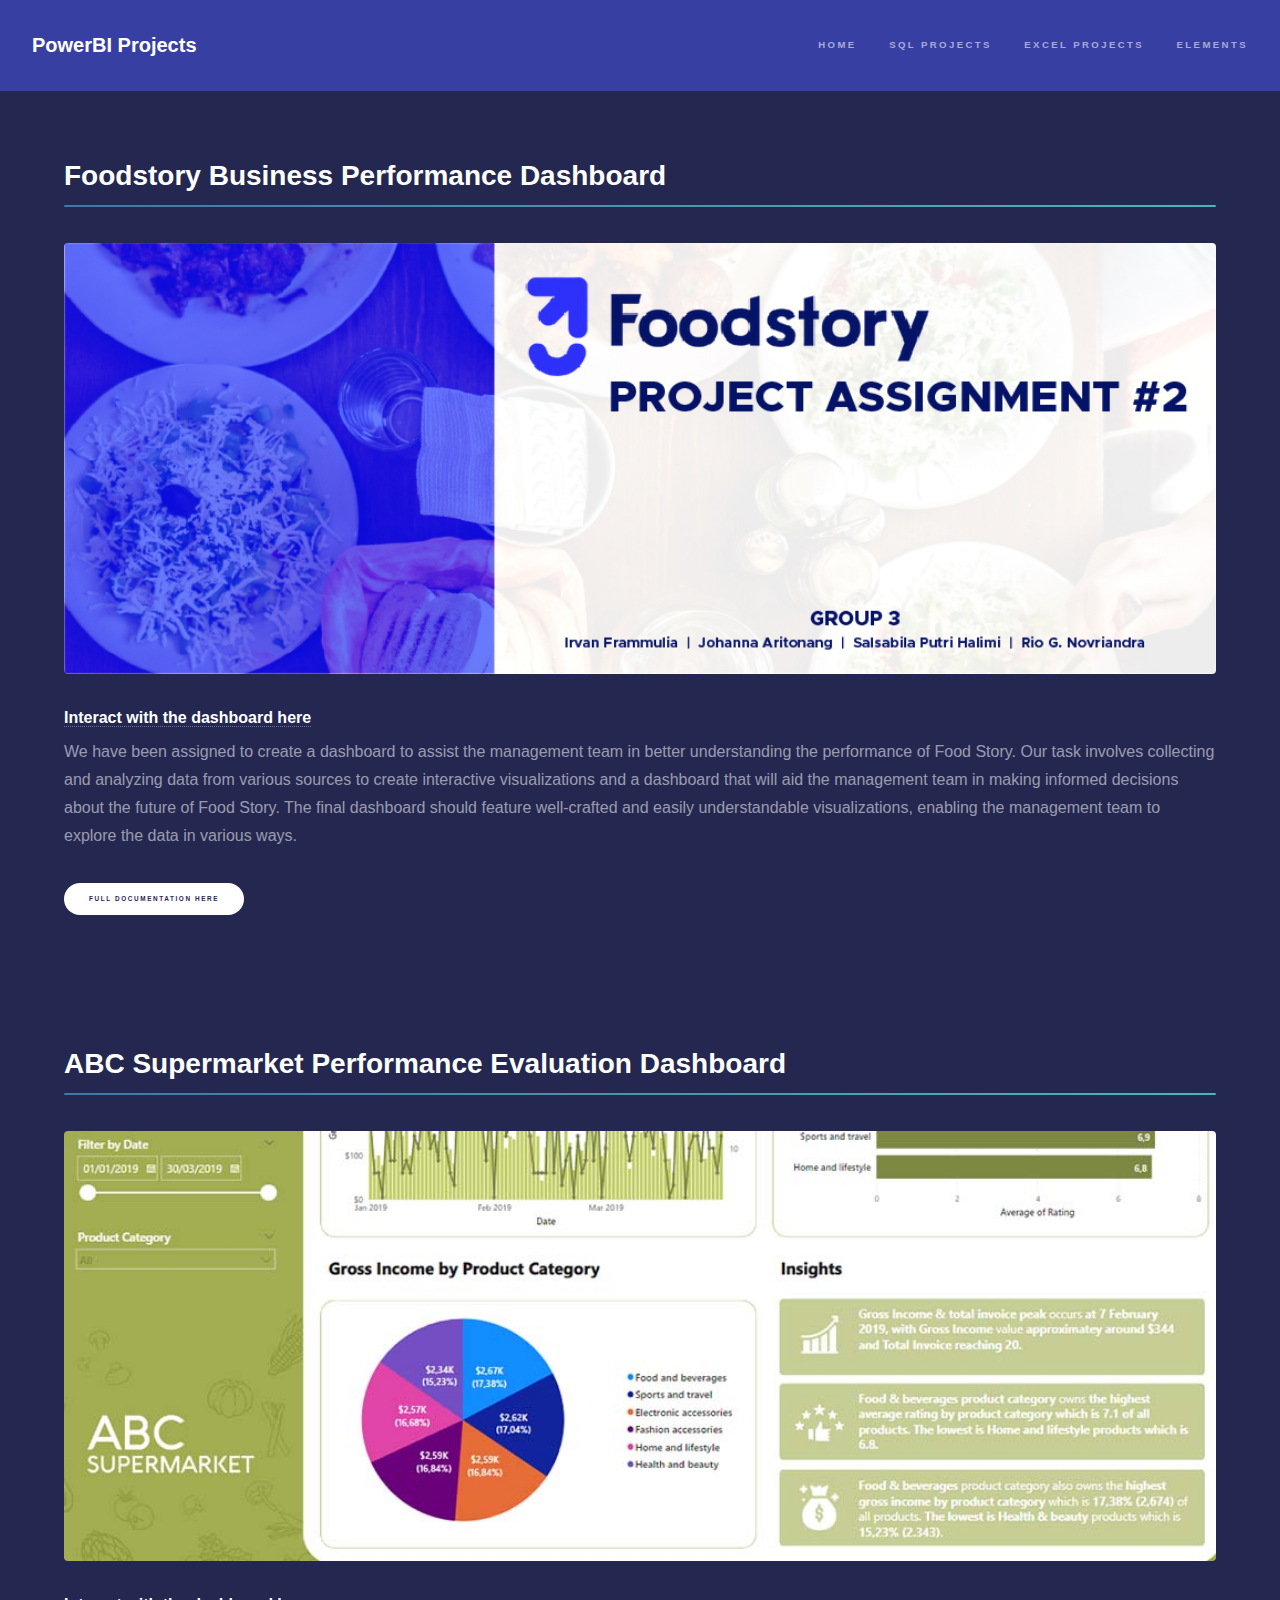
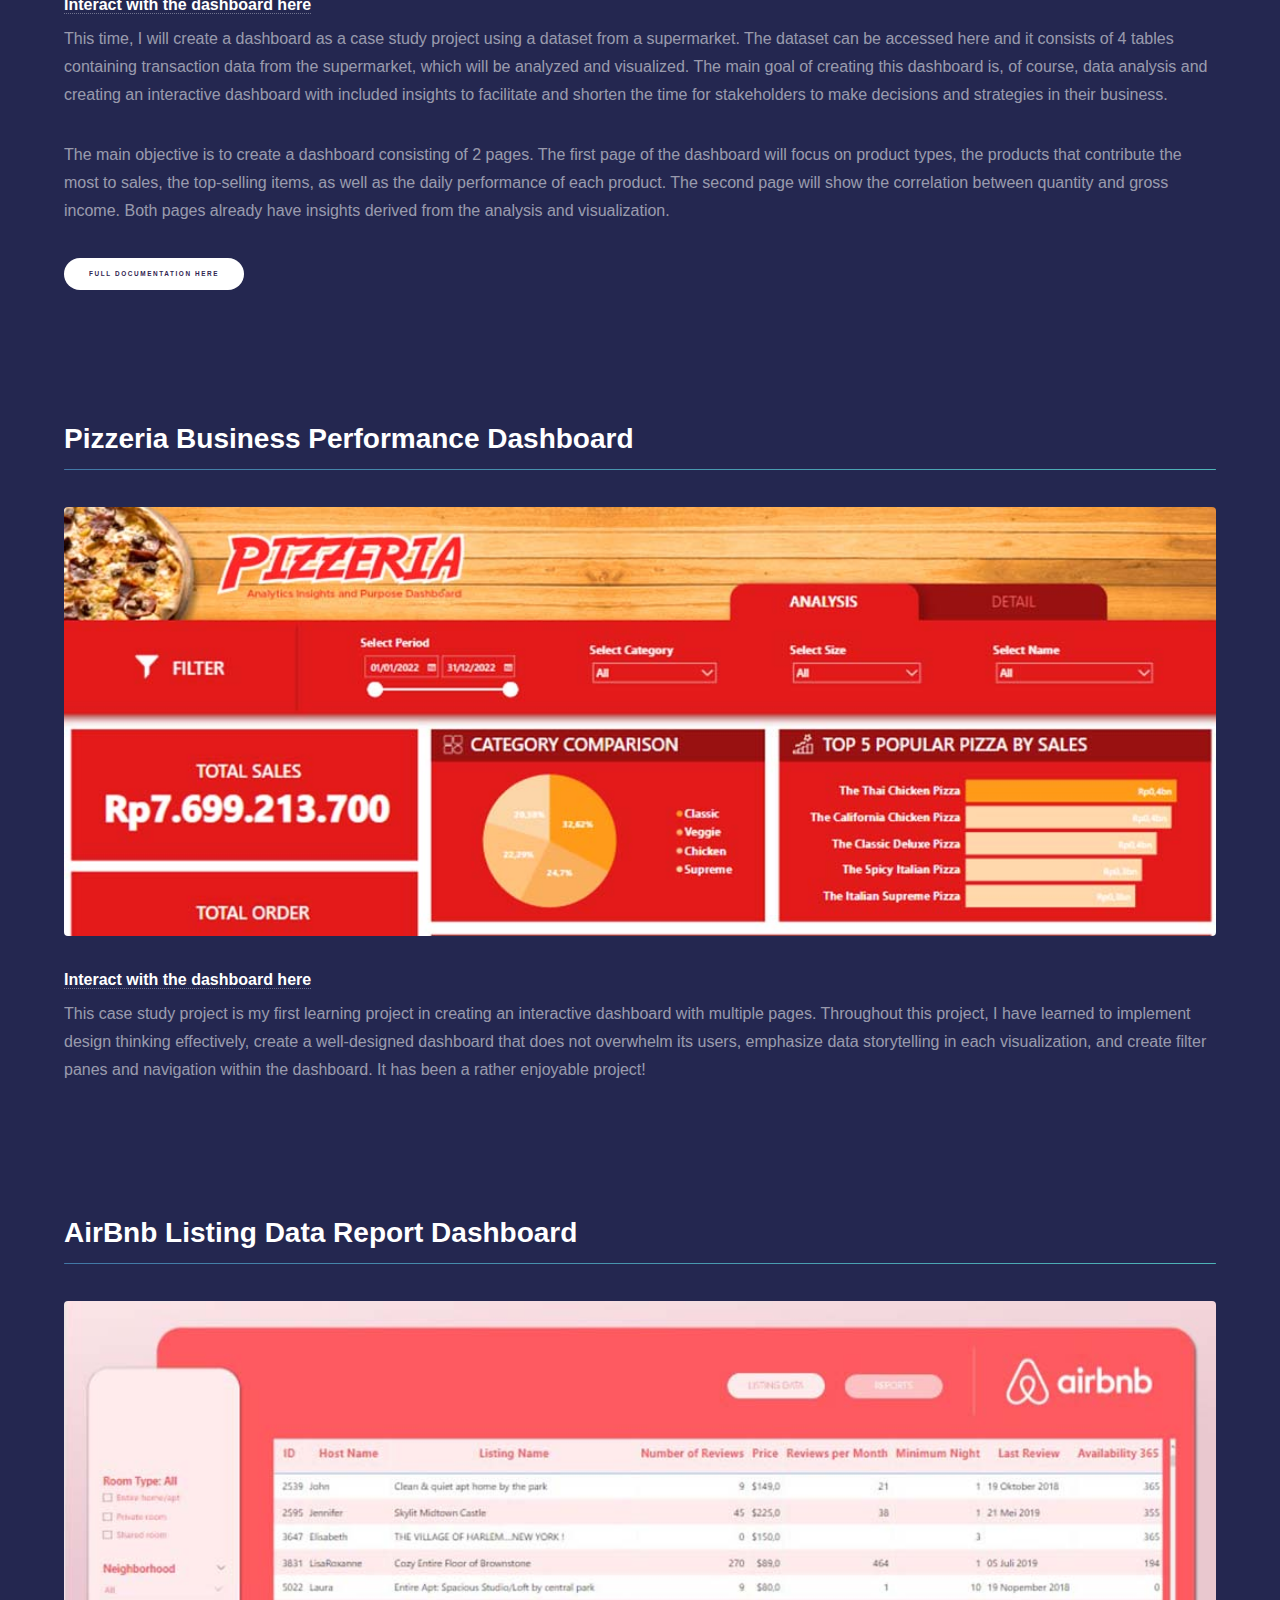
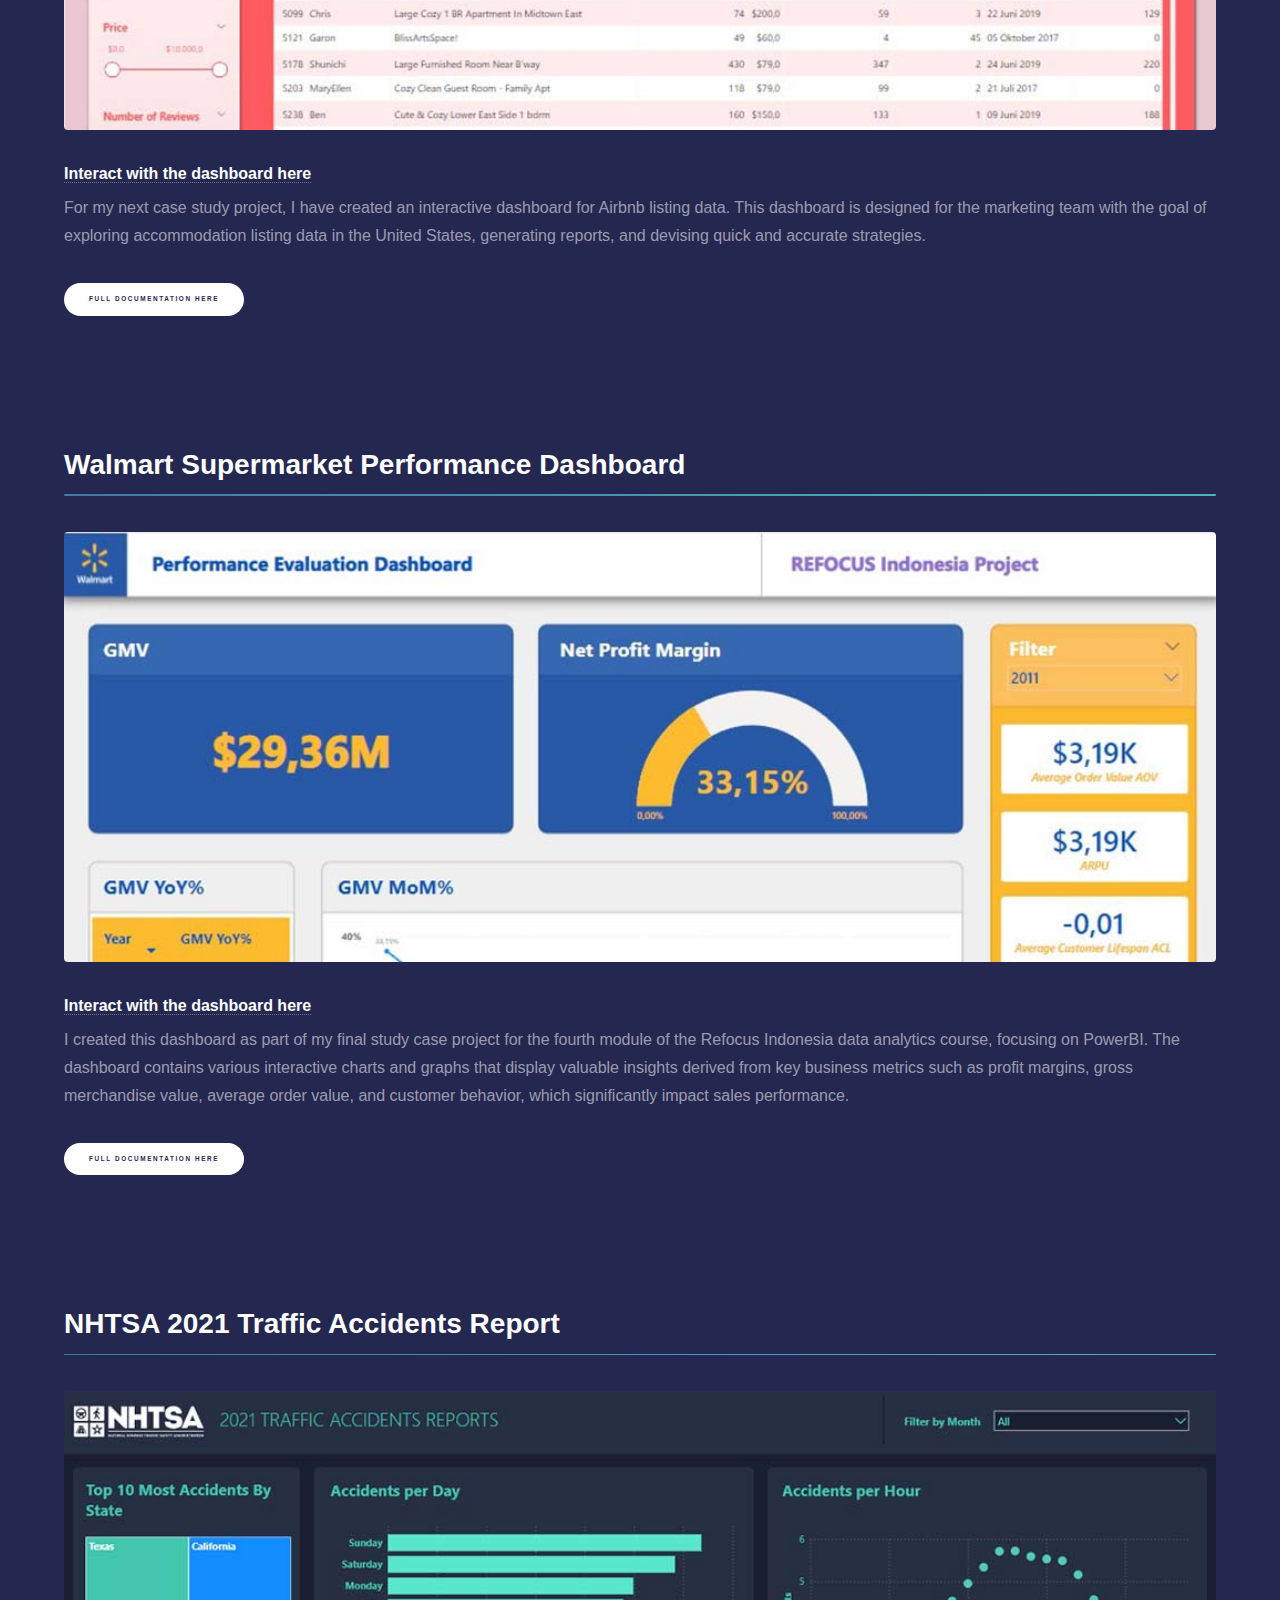
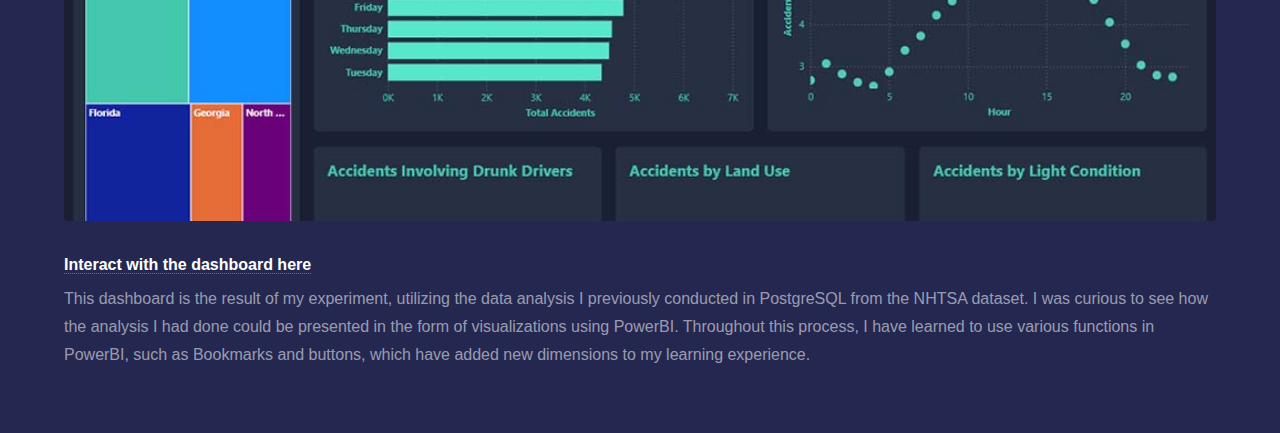
==== Powerbi.html @ 4d1aa891 "Add files via upload" ====
<!DOCTYPE HTML>
<!--
	Hyperspace by HTML5 UP
	html5up.net | @ajlkn
	Free for personal and commercial use under the CCA 3.0 license (html5up.net/license)
-->
<html>
	<head>
		<title>Rio's PowerBI Projects</title>
		<meta charset="utf-8" />
		<meta name="viewport" content="width=device-width, initial-scale=1, user-scalable=no" />
		<link rel="stylesheet" href="assets/css/main.css" />
		<noscript><link rel="stylesheet" href="assets/css/noscript.css" /></noscript>
	</head>
	<body class="is-preload">

		<!-- Header -->
			<header id="header">
				<a href="index.html" class="title">PowerBI Projects</a>
				<nav>
					<ul>
						<li><a href="index.html">HOME</a></li>
						<li><a href="SQL.html">SQL PROJECTS</a></li>
						<li><a href="XG.html">EXCEL PROJECTS</a></li>
						<li><a href="elements.html">Elements</a></li>
					</ul>
				</nav>
			</header>

		<!-- Wrapper -->
			<div id="wrapper">

				<!-- Main -->
					<section id="main" class="wrapper style3-alt">
						<div class="inner">
							<h2 class="major">Foodstory Business Performance Dashboard</h2>
							<span class="image fit"><img src="images/PBI1.jpg" alt="" /></span>
							<h4><a href="https://app.powerbi.com/view?r=eyJrIjoiNGE1N2E4NTEtNTM3OC00YmQ1LTkyYmItYzIyZThiNDExYzQ3IiwidCI6ImRmODY3OWNkLWE4MGUtNDVkOC05OWFjLWM4M2VkN2ZmOTVhMCJ9">Interact with the dashboard here</a></h4>
							<p>We have been assigned to create a dashboard to assist the management team in better understanding the performance of Food Story. Our task involves collecting and analyzing data from various sources to create interactive visualizations and a dashboard that will aid the management team in making informed decisions about the future of Food Story. The final dashboard should feature well-crafted and easily understandable visualizations, enabling the management team to explore the data in various ways.</p>
							<div class="col-6 col-12-medium">
									<ul class="actions small">
										<li><a href="https://medium.com/@riogeorge.n/foodstory-business-performance-dashboard-aaaa21063aa5" class="button primary small">Full Documentation Here</a></li>
									</ul>
							</div>
						</div>
						
						<div class="inner">
							<h2 class="major">ABC Supermarket Performance Evaluation Dashboard</h2>
							<span class="image fit"><img src="images/PBI2.jpg" alt="" /></span>
							<h4><a href="https://app.powerbi.com/view?r=eyJrIjoiZjllMjU2NGUtZDk0ZS00Njg0LTllZjMtNWQ4OTc3ZjU2MDc5IiwidCI6ImRmODY3OWNkLWE4MGUtNDVkOC05OWFjLWM4M2VkN2ZmOTVhMCJ9">Interact with the dashboard here</a></h4>
							<p>This time, I will create a dashboard as a case study project using a dataset from a supermarket. The dataset can be accessed here and it consists of 4 tables containing transaction data from the supermarket, which will be analyzed and visualized. The main goal of creating this dashboard is, of course, data analysis and creating an interactive dashboard with included insights to facilitate and shorten the time for stakeholders to make decisions and strategies in their business.</p>
							<p>The main objective is to create a dashboard consisting of 2 pages. The first page of the dashboard will focus on product types, the products that contribute the most to sales, the top-selling items, as well as the daily performance of each product. The second page will show the correlation between quantity and gross income. Both pages already have insights derived from the analysis and visualization.</p>
							<div class="col-6 col-12-medium">
								<ul class="actions small">
									<li><a href="https://medium.com/@riogeorge.n/supermarket-transaction-analytics-dashboard-7a23709736d8" class="button primary small">Full Documentation Here</a></li>
								</ul>
							</div>
						</div>
						
						<div class="inner">
							<h2 class="major">Pizzeria Business Performance Dashboard</h2>
							<span class="image fit"><img src="images/PBI3.jpg" alt="" /></span>
							<h4><a href="https://app.powerbi.com/view?r=eyJrIjoiYTVmMWZiYWMtOWYyNy00ZTQ1LTk2ZjctMGRiZmE4YjUyNTM0IiwidCI6ImRmODY3OWNkLWE4MGUtNDVkOC05OWFjLWM4M2VkN2ZmOTVhMCJ9">Interact with the dashboard here</a></h4>
							<p>This case study project is my first learning project in creating an interactive dashboard with multiple pages. Throughout this project, I have learned to implement design thinking effectively, create a well-designed dashboard that does not overwhelm its users, emphasize data storytelling in each visualization, and create filter panes and navigation within the dashboard. It has been a rather enjoyable project!</p>
						</div>
						
						<div class="inner">
							<h2 class="major">AirBnb Listing Data Report Dashboard</h2>
							<span class="image fit"><img src="images/PBI4.jpg" alt="" /></span>
							<h4><a href="https://app.powerbi.com/view?r=eyJrIjoiOGE5NDc5ZDEtYzgwYy00OTY3LWIwODMtYzRiNDA1NTJmMmEwIiwidCI6ImRmODY3OWNkLWE4MGUtNDVkOC05OWFjLWM4M2VkN2ZmOTVhMCJ9&embedImagePlaceholder=true">Interact with the dashboard here</a></h4>
							<p>For my next case study project, I have created an interactive dashboard for Airbnb listing data. This dashboard is designed for the marketing team with the goal of exploring accommodation listing data in the United States, generating reports, and devising quick and accurate strategies.</p>
							<div class="col-6 col-12-medium">
								<ul class="actions small">
									<li><a href="https://medium.com/@riogeorge.n/airbnb-listing-data-reports-dashboard-989ce46c686a" class="button primary small">Full Documentation Here</a></li>
								</ul>
							</div>
						</div>
							
						<div class="inner">
							<h2 class="major">Walmart Supermarket Performance Dashboard</h2>
							<span class="image fit"><img src="images/PBI5.jpg" alt="" /></span>
							<h4><a href="https://app.powerbi.com/view?r=eyJrIjoiZGZjNjQ5ODgtN2ZhMy00Zjc1LTk2MzYtYTA4MzUyZDBmYTlhIiwidCI6ImRmODY3OWNkLWE4MGUtNDVkOC05OWFjLWM4M2VkN2ZmOTVhMCJ9&embedImagePlaceholder=true">Interact with the dashboard here</a></h4>
							<p>I created this dashboard as part of my final study case project for the fourth module of the Refocus Indonesia data analytics course, focusing on PowerBI. The dashboard contains various interactive charts and graphs that display valuable insights derived from key business metrics such as profit margins, gross merchandise value, average order value, and customer behavior, which significantly impact sales performance.</p>
							<div class="col-6 col-12-medium">
								<ul class="actions small">
									<li><a href="https://medium.com/@riogeorge.n/walmart-sales-performance-evaluation-dashboard-faf0b3a6818" class="button primary small">Full Documentation Here</a></li>
								</ul>
							</div>
						</div>

						<div class="inner">
							<h2 class="major">NHTSA 2021 Traffic Accidents Report</h2>
							<span class="image fit"><img src="images/PBI6.jpg" alt="" /></span>
							<h4><a href="https://app.powerbi.com/view?r=eyJrIjoiZWRjMTY2MWEtZDc1Ny00Y2NkLTliMzYtMzMwNzZiMWE2NDJkIiwidCI6ImRmODY3OWNkLWE4MGUtNDVkOC05OWFjLWM4M2VkN2ZmOTVhMCJ9&embedImagePlaceholder=true">Interact with the dashboard here</a></h4>
							<p>This dashboard is the result of my experiment, utilizing the data analysis I previously conducted in PostgreSQL from the NHTSA dataset. I was curious to see how the analysis I had done could be presented in the form of visualizations using PowerBI. Throughout this process, I have learned to use various functions in PowerBI, such as Bookmarks and buttons, which have added new dimensions to my learning experience.</p>
						</div>
					</section>

			</div>


		<!-- Scripts -->
			<script src="assets/js/jquery.min.js"></script>
			<script src="assets/js/jquery.scrollex.min.js"></script>
			<script src="assets/js/jquery.scrolly.min.js"></script>
			<script src="assets/js/browser.min.js"></script>
			<script src="assets/js/breakpoints.min.js"></script>
			<script src="assets/js/util.js"></script>
			<script src="assets/js/main.js"></script>

	</body>
</html>
---- assets/css/main.css ----
@import url(fontawesome-all.min.css);

/*
	Hyperspace by HTML5 UP
	html5up.net | @ajlkn
	Free for personal and commercial use under the CCA 3.0 license (html5up.net/license)
*/

html, body, div, span, applet, object,
iframe, h1, h2, h3, h4, h5, h6, p, blockquote,
pre, a, abbr, acronym, address, big, cite,
code, del, dfn, em, img, ins, kbd, q, s, samp,
small, strike, strong, sub, sup, tt, var, b,
u, i, center, dl, dt, dd, ol, ul, li, fieldset,
form, label, legend, table, caption, tbody,
tfoot, thead, tr, th, td, article, aside,
canvas, details, embed, figure, figcaption,
footer, header, hgroup, menu, nav, output, ruby,
section, summary, time, mark, audio, video {
	margin: 0;
	padding: 0;
	border: 0;
	font-size: 100%;
	font: inherit;
	vertical-align: baseline;}

article, aside, details, figcaption, figure,
footer, header, hgroup, menu, nav, section {
	display: block;}

body {
	line-height: 1;
}

ol, ul {
	list-style: none;
}

blockquote, q {
	quotes: none;
}

	blockquote:before, blockquote:after, q:before, q:after {
		content: '';
		content: none;
	}

table {
	border-collapse: collapse;
	border-spacing: 0;
}

body {
	-webkit-text-size-adjust: none;
}

mark {
	background-color: transparent;
	color: inherit;
}

input::-moz-focus-inner {
	border: 0;
	padding: 0;
}

input, select, textarea {
	-moz-appearance: none;
	-webkit-appearance: none;
	-ms-appearance: none;
	appearance: none;
}

/* Basic */

	@-ms-viewport {
		width: device-width;
	}

	body {
		-ms-overflow-style: scrollbar;
	}

	@media screen and (max-width: 480px) {

		html, body {
			min-width: 320px;
		}

	}

	html {
		box-sizing: border-box;
	}

	*, *:before, *:after {
		box-sizing: inherit;
	}

	body {
		background: #312450;
	}

		body.is-preload *, body.is-preload *:before, body.is-preload *:after {
			-moz-animation: none !important;
			-webkit-animation: none !important;
			-ms-animation: none !important;
			animation: none !important;
			-moz-transition: none !important;
			-webkit-transition: none !important;
			-ms-transition: none !important;
			transition: none !important;
		}

/* Type */

	body, input, select, textarea {
		color: rgba(255, 255, 255, 0.55);
		font-family: Arial, Helvetica, sans-serif;
		font-size: 16.5pt;
		font-weight: normal;
		line-height: 1.75;
	}

		@media screen and (max-width: 1680px) {

			body, input, select, textarea {
				font-size: 13pt;
			}

		}

		@media screen and (max-width: 1280px) {

			body, input, select, textarea {
				font-size: 12pt;
			}

		}

		@media screen and (max-width: 360px) {

			body, input, select, textarea {
				font-size: 11pt;
			}

		}

	a {
		-moz-transition: color 0.2s ease, border-bottom-color 0.2s ease;
		-webkit-transition: color 0.2s ease, border-bottom-color 0.2s ease;
		-ms-transition: color 0.2s ease, border-bottom-color 0.2s ease;
		transition: color 0.2s ease, border-bottom-color 0.2s ease;
		border-bottom: dotted 1px rgba(255, 255, 255, 0.35);
		color: inherit;
		text-decoration: none;
	}

		a:hover {
			border-bottom-color: transparent;
			color: #ffffff;
		}

	strong, b {
		color: #ffffff;
		font-weight: bold;
	}

	em, i {
		font-style: italic;
	}

	p {
		margin: 0 0 2em 0;
	}

	h1, h2, h3, h4, h5, h6 {
		color: #ffffff;
		font-weight: bold;
		line-height: 1.5;
		margin: 0 0 0.5em 0;
	}

		h1 a, h2 a, h3 a, h4 a, h5 a, h6 a {
			color: inherit;
			text-decoration: none;
		}

	h1 {
		font-size: 2.75em;
	}

		h1.major {
			margin: 0 0 1.3em 0;
			position: relative;
			padding-bottom: 0.10em;
		}

			h1.major:after {
				background-image: -moz-linear-gradient(to right, #4277a6, #4eb4b7);
				background-image: -webkit-linear-gradient(to right, #4277a6, #4eb4b7);
				background-image: -ms-linear-gradient(to right, #4277a6, #4eb4b7);
				background-image: linear-gradient(to right, #4277a6, #4eb4b7);
				-moz-transition: max-width 0.2s ease;
				-webkit-transition: max-width 0.2s ease;
				-ms-transition: max-width 0.2s ease;
				transition: max-width 0.2s ease;
				border-radius: 0.2em;
				bottom: 0;
				content: '';
				height: 0.03em;
				position: absolute;
				right: 0;
				width: 100%;
			}

	h2 {
		font-size: 1.75em;
	}

	h2.major {
		margin: 0 0 1.3em 0;
		position: relative;
		padding-bottom: 0.35em;
	}

		h2.major:after {
			background-image: -moz-linear-gradient(to right, #4277a6, #4eb4b7);
			background-image: -webkit-linear-gradient(to right, #4277a6, #4eb4b7);
			background-image: -ms-linear-gradient(to right, #4277a6, #4eb4b7);
			background-image: linear-gradient(to right, #4277a6, #4eb4b7);
			-moz-transition: max-width 0.2s ease;
			-webkit-transition: max-width 0.2s ease;
			-ms-transition: max-width 0.2s ease;
			transition: max-width 0.2s ease;
			border-radius: 0.2em;
			bottom: 0;
			content: '';
			height: 0.05em;
			position: absolute;
			right: 0;
			width: 100%;
		}

	h3 {
		font-size: 1.1em;
	}

	h4 {
		font-size: 1em;
	}

	h5 {
		font-size: 0.8em;
	}

	h6 {
		font-size: 0.6em;
	}

	@media screen and (max-width: 736px) {

		h1 {
			font-size: 2em;
		}

		h2 {
			font-size: 1.25em;
		}

		h3 {
			font-size: 1em;
		}

		h4 {
			font-size: 0.8em;
		}

		h5 {
			font-size: 0.6em;
		}

		h6 {
			font-size: 0.6em;
		}

	}

	sub {
		font-size: 0.8em;
		position: relative;
		top: 0.5em;
	}

	sup {
		font-size: 0.8em;
		position: relative;
		top: -0.5em;
	}

	blockquote {
		border-left: solid 4px rgba(255, 255, 255, 0.15);
		font-style: italic;
		margin: 0 0 2em 0;
		padding: 0.5em 0 0.5em 2em;
	}

	code {
		background: rgba(255, 255, 255, 0.05);
		border-radius: 0.25em;
		border: solid 1px rgba(255, 255, 255, 0.15);
		font-family: "Courier New", monospace;
		font-size: 0.9em;
		margin: 0 0.25em;
		padding: 0.25em 0.65em;
	}

	pre {
		-webkit-overflow-scrolling: touch;
		font-family: "Courier New", monospace;
		font-size: 0.9em;
		margin: 0 0 2em 0;
	}

		pre code {
			display: block;
			line-height: 1.75em;
			padding: 1em 1.5em;
			overflow-x: auto;
		}

	hr {
		border: 0;
		border-bottom: solid 1px rgba(255, 255, 255, 0.15);
		margin: 2em 0;
	}

		hr.major {
			margin: 3em 0;
		}

	.align-left {
		text-align: left;
	}

	.align-center {
		text-align: center;
	}

	.align-right {
		text-align: right;
	}

/* Row */

	.row {
		display: flex;
		flex-wrap: wrap;
		box-sizing: border-box;
		align-items: stretch;
	}

		.row > * {
			box-sizing: border-box;
		}

		.row.gtr-uniform > * > :last-child {
			margin-bottom: 0;
		}

		.row.aln-left {
			justify-content: flex-start;
		}

		.row.aln-center {
			justify-content: center;
		}

		.row.aln-right {
			justify-content: flex-end;
		}

		.row.aln-top {
			align-items: flex-start;
		}

		.row.aln-middle {
			align-items: center;
		}

		.row.aln-bottom {
			align-items: flex-end;
		}

		.row > .imp {
			order: -1;
		}

		.row > .col-1 {
			width: 8.33333%;
		}

		.row > .off-1 {
			margin-left: 8.33333%;
		}

		.row > .col-2 {
			width: 16.66667%;
		}

		.row > .off-2 {
			margin-left: 16.66667%;
		}

		.row > .col-3 {
			width: 25%;
		}

		.row > .off-3 {
			margin-left: 25%;
		}

		.row > .col-4 {
			width: 33.33333%;
		}

		.row > .off-4 {
			margin-left: 33.33333%;
		}

		.row > .col-5 {
			width: 41.66667%;
		}

		.row > .off-5 {
			margin-left: 41.66667%;
		}

		.row > .col-6 {
			width: 50%;
		}

		.row > .off-6 {
			margin-left: 50%;
		}

		.row > .col-7 {
			width: 58.33333%;
		}

		.row > .off-7 {
			margin-left: 58.33333%;
		}

		.row > .col-8 {
			width: 66.66667%;
		}

		.row > .off-8 {
			margin-left: 66.66667%;
		}

		.row > .col-9 {
			width: 75%;
		}

		.row > .off-9 {
			margin-left: 75%;
		}

		.row > .col-10 {
			width: 83.33333%;
		}

		.row > .off-10 {
			margin-left: 83.33333%;
		}

		.row > .col-11 {
			width: 91.66667%;
		}

		.row > .off-11 {
			margin-left: 91.66667%;
		}

		.row > .col-12 {
			width: 100%;
		}

		.row > .off-12 {
			margin-left: 100%;
		}

		.row.gtr-0 {
			margin-top: 0;
			margin-left: 0em;
		}

			.row.gtr-0 > * {
				padding: 0 0 0 0em;
			}

			.row.gtr-0.gtr-uniform {
				margin-top: 0em;
			}

				.row.gtr-0.gtr-uniform > * {
					padding-top: 0em;
				}

		.row.gtr-25 {
			margin-top: 0;
			margin-left: -0.375em;
		}

			.row.gtr-25 > * {
				padding: 0 0 0 0.375em;
			}

			.row.gtr-25.gtr-uniform {
				margin-top: -0.375em;
			}

				.row.gtr-25.gtr-uniform > * {
					padding-top: 0.375em;
				}

		.row.gtr-50 {
			margin-top: 0;
			margin-left: -0.75em;
		}

			.row.gtr-50 > * {
				padding: 0 0 0 0.75em;
			}

			.row.gtr-50.gtr-uniform {
				margin-top: -0.75em;
			}

				.row.gtr-50.gtr-uniform > * {
					padding-top: 0.75em;
				}

		.row {
			margin-top: 0;
			margin-left: -1.5em;
		}

			.row > * {
				padding: 0 0 0 1.5em;
			}

			.row.gtr-uniform {
				margin-top: -1.5em;
			}

				.row.gtr-uniform > * {
					padding-top: 1.5em;
				}

		.row.gtr-150 {
			margin-top: 0;
			margin-left: -2.25em;
		}

			.row.gtr-150 > * {
				padding: 0 0 0 2.25em;
			}

			.row.gtr-150.gtr-uniform {
				margin-top: -2.25em;
			}

				.row.gtr-150.gtr-uniform > * {
					padding-top: 2.25em;
				}

		.row.gtr-200 {
			margin-top: 0;
			margin-left: -3em;
		}

			.row.gtr-200 > * {
				padding: 0 0 0 3em;
			}

			.row.gtr-200.gtr-uniform {
				margin-top: -3em;
			}

				.row.gtr-200.gtr-uniform > * {
					padding-top: 3em;
				}

		@media screen and (max-width: 1680px) {

			.row {
				display: flex;
				flex-wrap: wrap;
				box-sizing: border-box;
				align-items: stretch;
			}

				.row > * {
					box-sizing: border-box;
				}

				.row.gtr-uniform > * > :last-child {
					margin-bottom: 0;
				}

				.row.aln-left {
					justify-content: flex-start;
				}

				.row.aln-center {
					justify-content: center;
				}

				.row.aln-right {
					justify-content: flex-end;
				}

				.row.aln-top {
					align-items: flex-start;
				}

				.row.aln-middle {
					align-items: center;
				}

				.row.aln-bottom {
					align-items: flex-end;
				}

				.row > .imp-xlarge {
					order: -1;
				}

				.row > .col-1-xlarge {
					width: 8.33333%;
				}

				.row > .off-1-xlarge {
					margin-left: 8.33333%;
				}

				.row > .col-2-xlarge {
					width: 16.66667%;
				}

				.row > .off-2-xlarge {
					margin-left: 16.66667%;
				}

				.row > .col-3-xlarge {
					width: 25%;
				}

				.row > .off-3-xlarge {
					margin-left: 25%;
				}

				.row > .col-4-xlarge {
					width: 33.33333%;
				}

				.row > .off-4-xlarge {
					margin-left: 33.33333%;
				}

				.row > .col-5-xlarge {
					width: 41.66667%;
				}

				.row > .off-5-xlarge {
					margin-left: 41.66667%;
				}

				.row > .col-6-xlarge {
					width: 50%;
				}

				.row > .off-6-xlarge {
					margin-left: 50%;
				}

				.row > .col-7-xlarge {
					width: 58.33333%;
				}

				.row > .off-7-xlarge {
					margin-left: 58.33333%;
				}

				.row > .col-8-xlarge {
					width: 66.66667%;
				}

				.row > .off-8-xlarge {
					margin-left: 66.66667%;
				}

				.row > .col-9-xlarge {
					width: 75%;
				}

				.row > .off-9-xlarge {
					margin-left: 75%;
				}

				.row > .col-10-xlarge {
					width: 83.33333%;
				}

				.row > .off-10-xlarge {
					margin-left: 83.33333%;
				}

				.row > .col-11-xlarge {
					width: 91.66667%;
				}

				.row > .off-11-xlarge {
					margin-left: 91.66667%;
				}

				.row > .col-12-xlarge {
					width: 100%;
				}

				.row > .off-12-xlarge {
					margin-left: 100%;
				}

				.row.gtr-0 {
					margin-top: 0;
					margin-left: 0em;
				}

					.row.gtr-0 > * {
						padding: 0 0 0 0em;
					}

					.row.gtr-0.gtr-uniform {
						margin-top: 0em;
					}

						.row.gtr-0.gtr-uniform > * {
							padding-top: 0em;
						}

				.row.gtr-25 {
					margin-top: 0;
					margin-left: -0.375em;
				}

					.row.gtr-25 > * {
						padding: 0 0 0 0.375em;
					}

					.row.gtr-25.gtr-uniform {
						margin-top: -0.375em;
					}

						.row.gtr-25.gtr-uniform > * {
							padding-top: 0.375em;
						}

				.row.gtr-50 {
					margin-top: 0;
					margin-left: -0.75em;
				}

					.row.gtr-50 > * {
						padding: 0 0 0 0.75em;
					}

					.row.gtr-50.gtr-uniform {
						margin-top: -0.75em;
					}

						.row.gtr-50.gtr-uniform > * {
							padding-top: 0.75em;
						}

				.row {
					margin-top: 0;
					margin-left: -1.5em;
				}

					.row > * {
						padding: 0 0 0 1.5em;
					}

					.row.gtr-uniform {
						margin-top: -1.5em;
					}

						.row.gtr-uniform > * {
							padding-top: 1.5em;
						}

				.row.gtr-150 {
					margin-top: 0;
					margin-left: -2.25em;
				}

					.row.gtr-150 > * {
						padding: 0 0 0 2.25em;
					}

					.row.gtr-150.gtr-uniform {
						margin-top: -2.25em;
					}

						.row.gtr-150.gtr-uniform > * {
							padding-top: 2.25em;
						}

				.row.gtr-200 {
					margin-top: 0;
					margin-left: -3em;
				}

					.row.gtr-200 > * {
						padding: 0 0 0 3em;
					}

					.row.gtr-200.gtr-uniform {
						margin-top: -3em;
					}

						.row.gtr-200.gtr-uniform > * {
							padding-top: 3em;
						}

		}

		@media screen and (max-width: 1280px) {

			.row {
				display: flex;
				flex-wrap: wrap;
				box-sizing: border-box;
				align-items: stretch;
			}

				.row > * {
					box-sizing: border-box;
				}

				.row.gtr-uniform > * > :last-child {
					margin-bottom: 0;
				}

				.row.aln-left {
					justify-content: flex-start;
				}

				.row.aln-center {
					justify-content: center;
				}

				.row.aln-right {
					justify-content: flex-end;
				}

				.row.aln-top {
					align-items: flex-start;
				}

				.row.aln-middle {
					align-items: center;
				}

				.row.aln-bottom {
					align-items: flex-end;
				}

				.row > .imp-large {
					order: -1;
				}

				.row > .col-1-large {
					width: 8.33333%;
				}

				.row > .off-1-large {
					margin-left: 8.33333%;
				}

				.row > .col-2-large {
					width: 16.66667%;
				}

				.row > .off-2-large {
					margin-left: 16.66667%;
				}

				.row > .col-3-large {
					width: 25%;
				}

				.row > .off-3-large {
					margin-left: 25%;
				}

				.row > .col-4-large {
					width: 33.33333%;
				}

				.row > .off-4-large {
					margin-left: 33.33333%;
				}

				.row > .col-5-large {
					width: 41.66667%;
				}

				.row > .off-5-large {
					margin-left: 41.66667%;
				}

				.row > .col-6-large {
					width: 50%;
				}

				.row > .off-6-large {
					margin-left: 50%;
				}

				.row > .col-7-large {
					width: 58.33333%;
				}

				.row > .off-7-large {
					margin-left: 58.33333%;
				}

				.row > .col-8-large {
					width: 66.66667%;
				}

				.row > .off-8-large {
					margin-left: 66.66667%;
				}

				.row > .col-9-large {
					width: 75%;
				}

				.row > .off-9-large {
					margin-left: 75%;
				}

				.row > .col-10-large {
					width: 83.33333%;
				}

				.row > .off-10-large {
					margin-left: 83.33333%;
				}

				.row > .col-11-large {
					width: 91.66667%;
				}

				.row > .off-11-large {
					margin-left: 91.66667%;
				}

				.row > .col-12-large {
					width: 100%;
				}

				.row > .off-12-large {
					margin-left: 100%;
				}

				.row.gtr-0 {
					margin-top: 0;
					margin-left: 0em;
				}

					.row.gtr-0 > * {
						padding: 0 0 0 0em;
					}

					.row.gtr-0.gtr-uniform {
						margin-top: 0em;
					}

						.row.gtr-0.gtr-uniform > * {
							padding-top: 0em;
						}

				.row.gtr-25 {
					margin-top: 0;
					margin-left: -0.375em;
				}

					.row.gtr-25 > * {
						padding: 0 0 0 0.375em;
					}

					.row.gtr-25.gtr-uniform {
						margin-top: -0.375em;
					}

						.row.gtr-25.gtr-uniform > * {
							padding-top: 0.375em;
						}

				.row.gtr-50 {
					margin-top: 0;
					margin-left: -0.75em;
				}

					.row.gtr-50 > * {
						padding: 0 0 0 0.75em;
					}

					.row.gtr-50.gtr-uniform {
						margin-top: -0.75em;
					}

						.row.gtr-50.gtr-uniform > * {
							padding-top: 0.75em;
						}

				.row {
					margin-top: 0;
					margin-left: -1.5em;
				}

					.row > * {
						padding: 0 0 0 1.5em;
					}

					.row.gtr-uniform {
						margin-top: -1.5em;
					}

						.row.gtr-uniform > * {
							padding-top: 1.5em;
						}

				.row.gtr-150 {
					margin-top: 0;
					margin-left: -2.25em;
				}

					.row.gtr-150 > * {
						padding: 0 0 0 2.25em;
					}

					.row.gtr-150.gtr-uniform {
						margin-top: -2.25em;
					}

						.row.gtr-150.gtr-uniform > * {
							padding-top: 2.25em;
						}

				.row.gtr-200 {
					margin-top: 0;
					margin-left: -3em;
				}

					.row.gtr-200 > * {
						padding: 0 0 0 3em;
					}

					.row.gtr-200.gtr-uniform {
						margin-top: -3em;
					}

						.row.gtr-200.gtr-uniform > * {
							padding-top: 3em;
						}

		}

		@media screen and (max-width: 980px) {

			.row {
				display: flex;
				flex-wrap: wrap;
				box-sizing: border-box;
				align-items: stretch;
			}

				.row > * {
					box-sizing: border-box;
				}

				.row.gtr-uniform > * > :last-child {
					margin-bottom: 0;
				}

				.row.aln-left {
					justify-content: flex-start;
				}

				.row.aln-center {
					justify-content: center;
				}

				.row.aln-right {
					justify-content: flex-end;
				}

				.row.aln-top {
					align-items: flex-start;
				}

				.row.aln-middle {
					align-items: center;
				}

				.row.aln-bottom {
					align-items: flex-end;
				}

				.row > .imp-medium {
					order: -1;
				}

				.row > .col-1-medium {
					width: 8.33333%;
				}

				.row > .off-1-medium {
					margin-left: 8.33333%;
				}

				.row > .col-2-medium {
					width: 16.66667%;
				}

				.row > .off-2-medium {
					margin-left: 16.66667%;
				}

				.row > .col-3-medium {
					width: 25%;
				}

				.row > .off-3-medium {
					margin-left: 25%;
				}

				.row > .col-4-medium {
					width: 33.33333%;
				}

				.row > .off-4-medium {
					margin-left: 33.33333%;
				}

				.row > .col-5-medium {
					width: 41.66667%;
				}

				.row > .off-5-medium {
					margin-left: 41.66667%;
				}

				.row > .col-6-medium {
					width: 50%;
				}

				.row > .off-6-medium {
					margin-left: 50%;
				}

				.row > .col-7-medium {
					width: 58.33333%;
				}

				.row > .off-7-medium {
					margin-left: 58.33333%;
				}

				.row > .col-8-medium {
					width: 66.66667%;
				}

				.row > .off-8-medium {
					margin-left: 66.66667%;
				}

				.row > .col-9-medium {
					width: 75%;
				}

				.row > .off-9-medium {
					margin-left: 75%;
				}

				.row > .col-10-medium {
					width: 83.33333%;
				}

				.row > .off-10-medium {
					margin-left: 83.33333%;
				}

				.row > .col-11-medium {
					width: 91.66667%;
				}

				.row > .off-11-medium {
					margin-left: 91.66667%;
				}

				.row > .col-12-medium {
					width: 100%;
				}

				.row > .off-12-medium {
					margin-left: 100%;
				}

				.row.gtr-0 {
					margin-top: 0;
					margin-left: 0em;
				}

					.row.gtr-0 > * {
						padding: 0 0 0 0em;
					}

					.row.gtr-0.gtr-uniform {
						margin-top: 0em;
					}

						.row.gtr-0.gtr-uniform > * {
							padding-top: 0em;
						}

				.row.gtr-25 {
					margin-top: 0;
					margin-left: -0.375em;
				}

					.row.gtr-25 > * {
						padding: 0 0 0 0.375em;
					}

					.row.gtr-25.gtr-uniform {
						margin-top: -0.375em;
					}

						.row.gtr-25.gtr-uniform > * {
							padding-top: 0.375em;
						}

				.row.gtr-50 {
					margin-top: 0;
					margin-left: -0.75em;
				}

					.row.gtr-50 > * {
						padding: 0 0 0 0.75em;
					}

					.row.gtr-50.gtr-uniform {
						margin-top: -0.75em;
					}

						.row.gtr-50.gtr-uniform > * {
							padding-top: 0.75em;
						}

				.row {
					margin-top: 0;
					margin-left: -1.5em;
				}

					.row > * {
						padding: 0 0 0 1.5em;
					}

					.row.gtr-uniform {
						margin-top: -1.5em;
					}

						.row.gtr-uniform > * {
							padding-top: 1.5em;
						}

				.row.gtr-150 {
					margin-top: 0;
					margin-left: -2.25em;
				}

					.row.gtr-150 > * {
						padding: 0 0 0 2.25em;
					}

					.row.gtr-150.gtr-uniform {
						margin-top: -2.25em;
					}

						.row.gtr-150.gtr-uniform > * {
							padding-top: 2.25em;
						}

				.row.gtr-200 {
					margin-top: 0;
					margin-left: -3em;
				}

					.row.gtr-200 > * {
						padding: 0 0 0 3em;
					}

					.row.gtr-200.gtr-uniform {
						margin-top: -3em;
					}

						.row.gtr-200.gtr-uniform > * {
							padding-top: 3em;
						}

		}

		@media screen and (max-width: 736px) {

			.row {
				display: flex;
				flex-wrap: wrap;
				box-sizing: border-box;
				align-items: stretch;
			}

				.row > * {
					box-sizing: border-box;
				}

				.row.gtr-uniform > * > :last-child {
					margin-bottom: 0;
				}

				.row.aln-left {
					justify-content: flex-start;
				}

				.row.aln-center {
					justify-content: center;
				}

				.row.aln-right {
					justify-content: flex-end;
				}

				.row.aln-top {
					align-items: flex-start;
				}

				.row.aln-middle {
					align-items: center;
				}

				.row.aln-bottom {
					align-items: flex-end;
				}

				.row > .imp-small {
					order: -1;
				}

				.row > .col-1-small {
					width: 8.33333%;
				}

				.row > .off-1-small {
					margin-left: 8.33333%;
				}

				.row > .col-2-small {
					width: 16.66667%;
				}

				.row > .off-2-small {
					margin-left: 16.66667%;
				}

				.row > .col-3-small {
					width: 25%;
				}

				.row > .off-3-small {
					margin-left: 25%;
				}

				.row > .col-4-small {
					width: 33.33333%;
				}

				.row > .off-4-small {
					margin-left: 33.33333%;
				}

				.row > .col-5-small {
					width: 41.66667%;
				}

				.row > .off-5-small {
					margin-left: 41.66667%;
				}

				.row > .col-6-small {
					width: 50%;
				}

				.row > .off-6-small {
					margin-left: 50%;
				}

				.row > .col-7-small {
					width: 58.33333%;
				}

				.row > .off-7-small {
					margin-left: 58.33333%;
				}

				.row > .col-8-small {
					width: 66.66667%;
				}

				.row > .off-8-small {
					margin-left: 66.66667%;
				}

				.row > .col-9-small {
					width: 75%;
				}

				.row > .off-9-small {
					margin-left: 75%;
				}

				.row > .col-10-small {
					width: 83.33333%;
				}

				.row > .off-10-small {
					margin-left: 83.33333%;
				}

				.row > .col-11-small {
					width: 91.66667%;
				}

				.row > .off-11-small {
					margin-left: 91.66667%;
				}

				.row > .col-12-small {
					width: 100%;
				}

				.row > .off-12-small {
					margin-left: 100%;
				}

				.row.gtr-0 {
					margin-top: 0;
					margin-left: 0em;
				}

					.row.gtr-0 > * {
						padding: 0 0 0 0em;
					}

					.row.gtr-0.gtr-uniform {
						margin-top: 0em;
					}

						.row.gtr-0.gtr-uniform > * {
							padding-top: 0em;
						}

				.row.gtr-25 {
					margin-top: 0;
					margin-left: -0.375em;
				}

					.row.gtr-25 > * {
						padding: 0 0 0 0.375em;
					}

					.row.gtr-25.gtr-uniform {
						margin-top: -0.375em;
					}

						.row.gtr-25.gtr-uniform > * {
							padding-top: 0.375em;
						}

				.row.gtr-50 {
					margin-top: 0;
					margin-left: -0.75em;
				}

					.row.gtr-50 > * {
						padding: 0 0 0 0.75em;
					}

					.row.gtr-50.gtr-uniform {
						margin-top: -0.75em;
					}

						.row.gtr-50.gtr-uniform > * {
							padding-top: 0.75em;
						}

				.row {
					margin-top: 0;
					margin-left: -1.5em;
				}

					.row > * {
						padding: 0 0 0 1.5em;
					}

					.row.gtr-uniform {
						margin-top: -1.5em;
					}

						.row.gtr-uniform > * {
							padding-top: 1.5em;
						}

				.row.gtr-150 {
					margin-top: 0;
					margin-left: -2.25em;
				}

					.row.gtr-150 > * {
						padding: 0 0 0 2.25em;
					}

					.row.gtr-150.gtr-uniform {
						margin-top: -2.25em;
					}

						.row.gtr-150.gtr-uniform > * {
							padding-top: 2.25em;
						}

				.row.gtr-200 {
					margin-top: 0;
					margin-left: -3em;
				}

					.row.gtr-200 > * {
						padding: 0 0 0 3em;
					}

					.row.gtr-200.gtr-uniform {
						margin-top: -3em;
					}

						.row.gtr-200.gtr-uniform > * {
							padding-top: 3em;
						}

		}

		@media screen and (max-width: 480px) {

			.row {
				display: flex;
				flex-wrap: wrap;
				box-sizing: border-box;
				align-items: stretch;
			}

				.row > * {
					box-sizing: border-box;
				}

				.row.gtr-uniform > * > :last-child {
					margin-bottom: 0;
				}

				.row.aln-left {
					justify-content: flex-start;
				}

				.row.aln-center {
					justify-content: center;
				}

				.row.aln-right {
					justify-content: flex-end;
				}

				.row.aln-top {
					align-items: flex-start;
				}

				.row.aln-middle {
					align-items: center;
				}

				.row.aln-bottom {
					align-items: flex-end;
				}

				.row > .imp-xsmall {
					order: -1;
				}

				.row > .col-1-xsmall {
					width: 8.33333%;
				}

				.row > .off-1-xsmall {
					margin-left: 8.33333%;
				}

				.row > .col-2-xsmall {
					width: 16.66667%;
				}

				.row > .off-2-xsmall {
					margin-left: 16.66667%;
				}

				.row > .col-3-xsmall {
					width: 25%;
				}

				.row > .off-3-xsmall {
					margin-left: 25%;
				}

				.row > .col-4-xsmall {
					width: 33.33333%;
				}

				.row > .off-4-xsmall {
					margin-left: 33.33333%;
				}

				.row > .col-5-xsmall {
					width: 41.66667%;
				}

				.row > .off-5-xsmall {
					margin-left: 41.66667%;
				}

				.row > .col-6-xsmall {
					width: 50%;
				}

				.row > .off-6-xsmall {
					margin-left: 50%;
				}

				.row > .col-7-xsmall {
					width: 58.33333%;
				}

				.row > .off-7-xsmall {
					margin-left: 58.33333%;
				}

				.row > .col-8-xsmall {
					width: 66.66667%;
				}

				.row > .off-8-xsmall {
					margin-left: 66.66667%;
				}

				.row > .col-9-xsmall {
					width: 75%;
				}

				.row > .off-9-xsmall {
					margin-left: 75%;
				}

				.row > .col-10-xsmall {
					width: 83.33333%;
				}

				.row > .off-10-xsmall {
					margin-left: 83.33333%;
				}

				.row > .col-11-xsmall {
					width: 91.66667%;
				}

				.row > .off-11-xsmall {
					margin-left: 91.66667%;
				}

				.row > .col-12-xsmall {
					width: 100%;
				}

				.row > .off-12-xsmall {
					margin-left: 100%;
				}

				.row.gtr-0 {
					margin-top: 0;
					margin-left: 0em;
				}

					.row.gtr-0 > * {
						padding: 0 0 0 0em;
					}

					.row.gtr-0.gtr-uniform {
						margin-top: 0em;
					}

						.row.gtr-0.gtr-uniform > * {
							padding-top: 0em;
						}

				.row.gtr-25 {
					margin-top: 0;
					margin-left: -0.375em;
				}

					.row.gtr-25 > * {
						padding: 0 0 0 0.375em;
					}

					.row.gtr-25.gtr-uniform {
						margin-top: -0.375em;
					}

						.row.gtr-25.gtr-uniform > * {
							padding-top: 0.375em;
						}

				.row.gtr-50 {
					margin-top: 0;
					margin-left: -0.75em;
				}

					.row.gtr-50 > * {
						padding: 0 0 0 0.75em;
					}

					.row.gtr-50.gtr-uniform {
						margin-top: -0.75em;
					}

						.row.gtr-50.gtr-uniform > * {
							padding-top: 0.75em;
						}

				.row {
					margin-top: 0;
					margin-left: -1.5em;
				}

					.row > * {
						padding: 0 0 0 1.5em;
					}

					.row.gtr-uniform {
						margin-top: -1.5em;
					}

						.row.gtr-uniform > * {
							padding-top: 1.5em;
						}

				.row.gtr-150 {
					margin-top: 0;
					margin-left: -2.25em;
				}

					.row.gtr-150 > * {
						padding: 0 0 0 2.25em;
					}

					.row.gtr-150.gtr-uniform {
						margin-top: -2.25em;
					}

						.row.gtr-150.gtr-uniform > * {
							padding-top: 2.25em;
						}

				.row.gtr-200 {
					margin-top: 0;
					margin-left: -3em;
				}

					.row.gtr-200 > * {
						padding: 0 0 0 3em;
					}

					.row.gtr-200.gtr-uniform {
						margin-top: -3em;
					}

						.row.gtr-200.gtr-uniform > * {
							padding-top: 3em;
						}

		}

/* Box */

	.box {
		border-radius: 0.25em;
		border: solid 1px rgba(255, 255, 255, 0.15);
		margin-bottom: 2em;
		padding: 1.5em;
	}

		.box > :last-child,
		.box > :last-child > :last-child,
		.box > :last-child > :last-child > :last-child {
			margin-bottom: 0;
		}

		.box.alt {
			border: 0;
			border-radius: 0;
			padding: 0;
		}

/* Button */

	input[type="submit"],
	input[type="reset"],
	input[type="button"],
	button,
	.button {
		-moz-appearance: none;
		-webkit-appearance: none;
		-ms-appearance: none;
		appearance: none;
		-moz-transition: border-color 0.2s ease;
		-webkit-transition: border-color 0.2s ease;
		-ms-transition: border-color 0.2s ease;
		transition: border-color 0.2s ease;
		background-color: transparent;
		border: solid 1px !important;
		border-color: rgba(255, 255, 255, 0.15) !important;
		border-radius: 3em;
		color: #ffffff !important;
		cursor: pointer;
		display: inline-block;
		font-size: 0.6em;
		font-weight: bold;
		height: calc(4.75em + 2px);
		letter-spacing: 0.25em;
		line-height: 4.75em;
		outline: 0;
		padding: 0 3.75em;
		position: relative;
		text-align: center;
		text-decoration: none;
		text-transform: uppercase;
		white-space: nowrap;
	}

		input[type="submit"]:after,
		input[type="reset"]:after,
		input[type="button"]:after,
		button:after,
		.button:after {
			-moz-transform: scale(0.25);
			-webkit-transform: scale(0.25);
			-ms-transform: scale(0.25);
			transform: scale(0.25);
			pointer-events: none;
			-moz-transition: opacity 0.2s ease, -moz-transform 0.2s ease;
			-webkit-transition: opacity 0.2s ease, -webkit-transform 0.2s ease;
			-ms-transition: opacity 0.2s ease, -ms-transform 0.2s ease;
			transition: opacity 0.2s ease, transform 0.2s ease;
			background: #ffffff;
			border-radius: 3em;
			content: '';
			height: 100%;
			left: 0;
			opacity: 0;
			position: absolute;
			top: 0;
			width: 100%;
		}

		input[type="submit"].icon:before,
		input[type="reset"].icon:before,
		input[type="button"].icon:before,
		button.icon:before,
		.button.icon:before {
			margin-right: 0.75em;
		}

		input[type="submit"].fit,
		input[type="reset"].fit,
		input[type="button"].fit,
		button.fit,
		.button.fit {
			width: 100%;
		}

		input[type="submit"].small,
		input[type="reset"].small,
		input[type="button"].small,
		button.small,
		.button.small {
			font-size: 0.4em;
		}

		input[type="submit"].large,
		input[type="reset"].large,
		input[type="button"].large,
		button.large,
		.button.large {
			font-size: 0.8em;
		}

		input[type="submit"].primary,
		input[type="reset"].primary,
		input[type="button"].primary,
		button.primary,
		.button.primary {
			background-color: #ffffff;
			color: #312450 !important;
		}

			input[type="submit"].primary:after,
			input[type="reset"].primary:after,
			input[type="button"].primary:after,
			button.primary:after,
			.button.primary:after {
				display: none;
			}

		input[type="submit"].disabled, input[type="submit"]:disabled,
		input[type="reset"].disabled,
		input[type="reset"]:disabled,
		input[type="button"].disabled,
		input[type="button"]:disabled,
		button.disabled,
		button:disabled,
		.button.disabled,
		.button:disabled {
			cursor: default;
			opacity: 0.5;
			pointer-events: none;
		}

		input[type="submit"]:hover,
		input[type="reset"]:hover,
		input[type="button"]:hover,
		button:hover,
		.button:hover {
			border-color: rgba(255, 255, 255, 0.55) !important;
		}

			input[type="submit"]:hover:after,
			input[type="reset"]:hover:after,
			input[type="button"]:hover:after,
			button:hover:after,
			.button:hover:after {
				opacity: 0.05;
				-moz-transform: scale(1);
				-webkit-transform: scale(1);
				-ms-transform: scale(1);
				transform: scale(1);
			}

			input[type="submit"]:hover:active,
			input[type="reset"]:hover:active,
			input[type="button"]:hover:active,
			button:hover:active,
			.button:hover:active {
				border-color: #ffffff !important;
			}

				input[type="submit"]:hover:active:after,
				input[type="reset"]:hover:active:after,
				input[type="button"]:hover:active:after,
				button:hover:active:after,
				.button:hover:active:after {
					opacity: 0.1;
				}

/* Features */

	.features {
		display: -moz-flex;
		display: -webkit-flex;
		display: -ms-flex;
		display: flex;
		-moz-flex-wrap: wrap;
		-webkit-flex-wrap: wrap;
		-ms-flex-wrap: wrap;
		flex-wrap: wrap;
		border-radius: 0.25em;
		border: solid 1px rgba(255, 255, 255, 0.15);
		background: rgba(255, 255, 255, 0.05);
		margin: 0 0 2em 0;
	}

		.features section {
			padding: 3.5em 3em 1em 7em ;
			width: 50%;
			border-top: solid 1px rgba(255, 255, 255, 0.15);
			position: relative;
		}

			.features section:nth-child(-n + 2) {
				border-top-width: 0;
			}

			.features section:nth-child(2n) {
				border-left: solid 1px rgba(255, 255, 255, 0.15);
			}

			.features section .icon {
				-moz-transition: opacity 0.5s ease, -moz-transform 0.5s ease;
				-webkit-transition: opacity 0.5s ease, -webkit-transform 0.5s ease;
				-ms-transition: opacity 0.5s ease, -ms-transform 0.5s ease;
				transition: opacity 0.5s ease, transform 0.5s ease;
				-moz-transition-delay: 1s;
				-webkit-transition-delay: 1s;
				-ms-transition-delay: 1s;
				transition-delay: 1s;
				-moz-transform: scale(1);
				-webkit-transform: scale(1);
				-ms-transform: scale(1);
				transform: scale(1);
				position: absolute;
				left: 3em;
				top: 3em;
				opacity: 1;
			}

			.features section:nth-child(1) .icon {
				-moz-transition-delay: 0.15s;
				-webkit-transition-delay: 0.15s;
				-ms-transition-delay: 0.15s;
				transition-delay: 0.15s;
			}

			.features section:nth-child(2) .icon {
				-moz-transition-delay: 0.3s;
				-webkit-transition-delay: 0.3s;
				-ms-transition-delay: 0.3s;
				transition-delay: 0.3s;
			}

			.features section:nth-child(3) .icon {
				-moz-transition-delay: 0.45s;
				-webkit-transition-delay: 0.45s;
				-ms-transition-delay: 0.45s;
				transition-delay: 0.45s;
			}

			.features section:nth-child(4) .icon {
				-moz-transition-delay: 0.6s;
				-webkit-transition-delay: 0.6s;
				-ms-transition-delay: 0.6s;
				transition-delay: 0.6s;
			}

			.features section:nth-child(5) .icon {
				-moz-transition-delay: 0.75s;
				-webkit-transition-delay: 0.75s;
				-ms-transition-delay: 0.75s;
				transition-delay: 0.75s;
			}

			.features section:nth-child(6) .icon {
				-moz-transition-delay: 0.9s;
				-webkit-transition-delay: 0.9s;
				-ms-transition-delay: 0.9s;
				transition-delay: 0.9s;
			}

			.features section:nth-child(7) .icon {
				-moz-transition-delay: 1.05s;
				-webkit-transition-delay: 1.05s;
				-ms-transition-delay: 1.05s;
				transition-delay: 1.05s;
			}

			.features section:nth-child(8) .icon {
				-moz-transition-delay: 1.2s;
				-webkit-transition-delay: 1.2s;
				-ms-transition-delay: 1.2s;
				transition-delay: 1.2s;
			}

			.features section:nth-child(9) .icon {
				-moz-transition-delay: 1.35s;
				-webkit-transition-delay: 1.35s;
				-ms-transition-delay: 1.35s;
				transition-delay: 1.35s;
			}

			.features section:nth-child(10) .icon {
				-moz-transition-delay: 1.5s;
				-webkit-transition-delay: 1.5s;
				-ms-transition-delay: 1.5s;
				transition-delay: 1.5s;
			}

			.features section:nth-child(11) .icon {
				-moz-transition-delay: 1.65s;
				-webkit-transition-delay: 1.65s;
				-ms-transition-delay: 1.65s;
				transition-delay: 1.65s;
			}

			.features section:nth-child(12) .icon {
				-moz-transition-delay: 1.8s;
				-webkit-transition-delay: 1.8s;
				-ms-transition-delay: 1.8s;
				transition-delay: 1.8s;
			}

			.features section:nth-child(13) .icon {
				-moz-transition-delay: 1.95s;
				-webkit-transition-delay: 1.95s;
				-ms-transition-delay: 1.95s;
				transition-delay: 1.95s;
			}

			.features section:nth-child(14) .icon {
				-moz-transition-delay: 2.1s;
				-webkit-transition-delay: 2.1s;
				-ms-transition-delay: 2.1s;
				transition-delay: 2.1s;
			}

			.features section:nth-child(15) .icon {
				-moz-transition-delay: 2.25s;
				-webkit-transition-delay: 2.25s;
				-ms-transition-delay: 2.25s;
				transition-delay: 2.25s;
			}

			.features section:nth-child(16) .icon {
				-moz-transition-delay: 2.4s;
				-webkit-transition-delay: 2.4s;
				-ms-transition-delay: 2.4s;
				transition-delay: 2.4s;
			}

			.features section:nth-child(17) .icon {
				-moz-transition-delay: 2.55s;
				-webkit-transition-delay: 2.55s;
				-ms-transition-delay: 2.55s;
				transition-delay: 2.55s;
			}

			.features section:nth-child(18) .icon {
				-moz-transition-delay: 2.7s;
				-webkit-transition-delay: 2.7s;
				-ms-transition-delay: 2.7s;
				transition-delay: 2.7s;
			}

			.features section:nth-child(19) .icon {
				-moz-transition-delay: 2.85s;
				-webkit-transition-delay: 2.85s;
				-ms-transition-delay: 2.85s;
				transition-delay: 2.85s;
			}

			.features section:nth-child(20) .icon {
				-moz-transition-delay: 3s;
				-webkit-transition-delay: 3s;
				-ms-transition-delay: 3s;
				transition-delay: 3s;
			}

		.features.inactive section .icon {
			-moz-transform: scale(0.5);
			-webkit-transform: scale(0.5);
			-ms-transform: scale(0.5);
			transform: scale(0.5);
			opacity: 0;
		}

		@media screen and (max-width: 980px) {

			.features {
				display: block;
			}

				.features section {
					border-top-width: 1px !important;
					border-left-width: 0 !important;
					width: 100%;
				}

					.features section:first-child {
						border-top-width: 0 !important;
					}

		}

		@media screen and (max-width: 736px) {

			.features section {
				padding: 2.5em 1.5em 0.1em 5.5em ;
			}

				.features section .icon {
					left: 1.5em;
					top: 2em;
				}

		}

		@media screen and (max-width: 480px) {

			.features section {
				padding: 2em 1.5em 0.1em 1.5em ;
			}

				.features section .icon {
					left: 0;
					position: relative;
					top: 0;
				}

		}

/* Form */

	form {
		margin: 0 0 2em 0;
	}

		form > :last-child {
			margin-bottom: 0;
		}

		form > .fields {
			display: -moz-flex;
			display: -webkit-flex;
			display: -ms-flex;
			display: flex;
			-moz-flex-wrap: wrap;
			-webkit-flex-wrap: wrap;
			-ms-flex-wrap: wrap;
			flex-wrap: wrap;
			width: calc(100% + 3em);
			margin: -1.5em 0 2em -1.5em;
		}

			form > .fields > .field {
				-moz-flex-grow: 0;
				-webkit-flex-grow: 0;
				-ms-flex-grow: 0;
				flex-grow: 0;
				-moz-flex-shrink: 0;
				-webkit-flex-shrink: 0;
				-ms-flex-shrink: 0;
				flex-shrink: 0;
				padding: 1.5em 0 0 1.5em;
				width: calc(100% - 1.5em);
			}

				form > .fields > .field.half {
					width: calc(50% - 0.75em);
				}

				form > .fields > .field.third {
					width: calc(100%/3 - 0.5em);
				}

				form > .fields > .field.quarter {
					width: calc(25% - 0.375em);
				}

		@media screen and (max-width: 480px) {

			form > .fields {
				width: calc(100% + 3em);
				margin: -1.5em 0 2em -1.5em;
			}

				form > .fields > .field {
					padding: 1.5em 0 0 1.5em;
					width: calc(100% - 1.5em);
				}

					form > .fields > .field.half {
						width: calc(100% - 1.5em);
					}

					form > .fields > .field.third {
						width: calc(100% - 1.5em);
					}

					form > .fields > .field.quarter {
						width: calc(100% - 1.5em);
					}

		}

	label {
		color: #ffffff;
		font-weight: bold;
		line-height: 1.5;
		margin: 0 0 0.7em 0;
		display: block;
		font-size: 1.1em;
	}

	input[type="text"],
	input[type="password"],
	input[type="email"],
	input[type="tel"],
	select,
	textarea {
		-moz-appearance: none;
		-webkit-appearance: none;
		-ms-appearance: none;
		appearance: none;
		background: rgba(255, 255, 255, 0.05);
		border-radius: 0.25em;
		border: none;
		border: solid 1px rgba(255, 255, 255, 0.15);
		color: inherit;
		display: block;
		outline: 0;
		padding: 0 1em;
		text-decoration: none;
		width: 100%;
	}

		input[type="text"]:invalid,
		input[type="password"]:invalid,
		input[type="email"]:invalid,
		input[type="tel"]:invalid,
		select:invalid,
		textarea:invalid {
			box-shadow: none;
		}

		input[type="text"]:focus,
		input[type="password"]:focus,
		input[type="email"]:focus,
		input[type="tel"]:focus,
		select:focus,
		textarea:focus {
			border-color: #ffffff;
			box-shadow: 0 0 0 1px #ffffff;
		}

	select {
		background-image: url("data:image/svg+xml;charset=utf8,%3Csvg xmlns='http://www.w3.org/2000/svg' width='40' height='40' preserveAspectRatio='none' viewBox='0 0 40 40'%3E%3Cpath d='M9.4,12.3l10.4,10.4l10.4-10.4c0.2-0.2,0.5-0.4,0.9-0.4c0.3,0,0.6,0.1,0.9,0.4l3.3,3.3c0.2,0.2,0.4,0.5,0.4,0.9 c0,0.4-0.1,0.6-0.4,0.9L20.7,31.9c-0.2,0.2-0.5,0.4-0.9,0.4c-0.3,0-0.6-0.1-0.9-0.4L4.3,17.3c-0.2-0.2-0.4-0.5-0.4-0.9 c0-0.4,0.1-0.6,0.4-0.9l3.3-3.3c0.2-0.2,0.5-0.4,0.9-0.4S9.1,12.1,9.4,12.3z' fill='rgba(255, 255, 255, 0.15)' /%3E%3C/svg%3E");
		background-size: 1.25rem;
		background-repeat: no-repeat;
		background-position: calc(100% - 1rem) center;
		height: 2.75em;
		padding-right: 2.75em;
		text-overflow: ellipsis;
	}

		select option {
			color: #ffffff;
			background: #312450;
		}

		select:focus::-ms-value {
			background-color: transparent;
		}

		select::-ms-expand {
			display: none;
		}

	input[type="text"],
	input[type="password"],
	input[type="email"],
	select {
		height: 2.75em;
	}

	textarea {
		padding: 0.75em 1em;
	}

		body.is-ie textarea {
			min-height: 10em;
		}

	input[type="checkbox"],
	input[type="radio"] {
		-moz-appearance: none;
		-webkit-appearance: none;
		-ms-appearance: none;
		appearance: none;
		display: block;
		float: left;
		margin-right: -2em;
		opacity: 0;
		width: 1em;
		z-index: -1;
	}

		input[type="checkbox"] + label,
		input[type="radio"] + label {
			text-decoration: none;
			color: rgba(255, 255, 255, 0.55);
			cursor: pointer;
			display: inline-block;
			font-size: 1em;
			font-weight: normal;
			padding-left: 2.4em;
			padding-right: 0.75em;
			position: relative;
		}

			input[type="checkbox"] + label:before,
			input[type="radio"] + label:before {
				-moz-osx-font-smoothing: grayscale;
				-webkit-font-smoothing: antialiased;
				display: inline-block;
				font-style: normal;
				font-variant: normal;
				text-rendering: auto;
				line-height: 1;
				text-transform: none !important;
				font-family: 'Font Awesome 5 Free';
				font-weight: 900;
			}

			input[type="checkbox"] + label:before,
			input[type="radio"] + label:before {
				background: rgba(255, 255, 255, 0.05);
				border-radius: 0.25em;
				border: solid 1px rgba(255, 255, 255, 0.15);
				content: '';
				display: inline-block;
				font-size: 0.8em;
				height: 2.0625em;
				left: 0;
				line-height: 2.0625em;
				position: absolute;
				text-align: center;
				top: 0;
				width: 2.0625em;
			}

		input[type="checkbox"]:checked + label:before,
		input[type="radio"]:checked + label:before {
			background: #ffffff;
			border-color: #ffffff;
			color: #b74e91;
			content: '\f00c';
		}

		input[type="checkbox"]:focus + label:before,
		input[type="radio"]:focus + label:before {
			border-color: #ffffff;
			box-shadow: 0 0 0 1px #ffffff;
		}

	input[type="checkbox"] + label:before {
		border-radius: 0.25em;
	}

	input[type="radio"] + label:before {
		border-radius: 100%;
	}

	::-webkit-input-placeholder {
		color: rgba(255, 255, 255, 0.35) !important;
		opacity: 1.0;
	}

	:-moz-placeholder {
		color: rgba(255, 255, 255, 0.35) !important;
		opacity: 1.0;
	}

	::-moz-placeholder {
		color: rgba(255, 255, 255, 0.35) !important;
		opacity: 1.0;
	}

	:-ms-input-placeholder {
		color: rgba(255, 255, 255, 0.35) !important;
		opacity: 1.0;
	}

/* Icon */

	.icon {
		text-decoration: none;
		border-bottom: none;
		position: relative;
	}

		.icon:before {
			-moz-osx-font-smoothing: grayscale;
			-webkit-font-smoothing: antialiased;
			display: inline-block;
			font-style: normal;
			font-variant: normal;
			text-rendering: auto;
			line-height: 1;
			text-transform: none !important;
			font-family: 'Font Awesome 5 Free';
			font-weight: 400;
		}

		.icon > .label {
			display: none;
		}

		.icon:before {
			line-height: inherit;
		}

		.icon.solid:before {
			font-weight: 900;
		}

		.icon.brands:before {
			font-family: 'Font Awesome 5 Brands';
		}

		.icon.major {
			width: 2.5em;
			height: 2.5em;
			display: block;
			background: #ffffff;
			border-radius: 100%;
			color: #312450;
			text-align: center;
			line-height: 2.5em;
			margin: 0 0 1.3em 0;
		}

			.icon.major:before {
				font-size: 1.25em;
			}

				.wrapper.style1 .icon.major:before {
					color: #5e42a6;
				}

				.wrapper.style1-alt .icon.major:before {
					color: #493382;
				}

				.wrapper.style2 .icon.major:before {
					color: #5052b5;
				}

				.wrapper.style2-alt .icon.major:before {
					color: #3e4094;
				}

				.wrapper.style3 .icon.major:before {
					color: #b74e91;
				}

				.wrapper.style3-alt .icon.major:before {
					color: #953d75;
				}

/* Image */

	.image {
		border-radius: 0.25em;
		border: 0;
		display: inline-block;
		position: relative;
	}

		.image img {
			border-radius: 0.25em;
			display: block;
		}

		.image.left, .image.right {
			max-width: 40%;
		}

			.image.left img, .image.right img {
				width: 100%;
			}

		.image.left {
			float: left;
			margin: 0 1.5em 1em 0;
			top: 0.25em;
		}

		.image.right {
			float: right;
			margin: 0 0 1em 1.5em;
			top: 0.25em;
		}

		.image.fit {
			display: block;
			margin: 0 0 2em 0;
			width: 100%;
		}

			.image.fit img {
				width: 100%;
			}

		.image.main {
			display: block;
			margin: 0 0 3em 0;
			width: 100%;
		}

			.image.main img {
				width: 100%;
			}

/* List */

	ol {
		list-style: decimal;
		margin: 0 0 2em 0;
		padding-left: 1.25em;
	}

		ol li {
			padding-left: 0.25em;
		}

	ul {
		list-style: disc;
		margin: 0 0 2em 0;
		padding-left: 1em;
	}

		ul li {
			padding-left: 0.5em;
		}

		ul.alt {
			list-style: none;
			padding-left: 0;
		}

			ul.alt li {
				border-top: solid 1px rgba(255, 255, 255, 0.15);
				padding: 0.5em 0;
			}

				ul.alt li:first-child {
					border-top: 0;
					padding-top: 0;
				}

	dl {
		margin: 0 0 2em 0;
	}

		dl dt {
			display: block;
			font-weight: bold;
			margin: 0 0 1em 0;
		}

		dl dd {
			margin-left: 2em;
		}

/* Actions */

	ul.actions {
		display: -moz-flex;
		display: -webkit-flex;
		display: -ms-flex;
		display: flex;
		cursor: default;
		list-style: none;
		margin-left: -1em;
		padding-left: 0;
	}

		ul.actions li {
			padding: 0 0 0 1em;
			vertical-align: middle;
		}

		ul.actions.special {
			-moz-justify-content: center;
			-webkit-justify-content: center;
			-ms-justify-content: center;
			justify-content: center;
			width: 100%;
			margin-left: 0;
		}

			ul.actions.special li:first-child {
				padding-left: 0;
			}

		ul.actions.stacked {
			-moz-flex-direction: column;
			-webkit-flex-direction: column;
			-ms-flex-direction: column;
			flex-direction: column;
			margin-left: 0;
		}

			ul.actions.stacked li {
				padding: 1.3em 0 0 0;
			}

				ul.actions.stacked li:first-child {
					padding-top: 0;
				}

		ul.actions.fit {
			width: calc(100% + 1em);
		}

			ul.actions.fit li {
				-moz-flex-grow: 1;
				-webkit-flex-grow: 1;
				-ms-flex-grow: 1;
				flex-grow: 1;
				-moz-flex-shrink: 1;
				-webkit-flex-shrink: 1;
				-ms-flex-shrink: 1;
				flex-shrink: 1;
				width: 100%;
			}

				ul.actions.fit li > * {
					width: 100%;
				}

			ul.actions.fit.stacked {
				width: 100%;
			}

		@media screen and (max-width: 480px) {

			ul.actions:not(.fixed) {
				-moz-flex-direction: column;
				-webkit-flex-direction: column;
				-ms-flex-direction: column;
				flex-direction: column;
				margin-left: 0;
				width: 100% !important;
			}

				ul.actions:not(.fixed) li {
					-moz-flex-grow: 1;
					-webkit-flex-grow: 1;
					-ms-flex-grow: 1;
					flex-grow: 1;
					-moz-flex-shrink: 1;
					-webkit-flex-shrink: 1;
					-ms-flex-shrink: 1;
					flex-shrink: 1;
					padding: 1em 0 0 0;
					text-align: center;
					width: 100%;
				}

					ul.actions:not(.fixed) li > * {
						width: 100%;
					}

					ul.actions:not(.fixed) li:first-child {
						padding-top: 0;
					}

					ul.actions:not(.fixed) li input[type="submit"],
					ul.actions:not(.fixed) li input[type="reset"],
					ul.actions:not(.fixed) li input[type="button"],
					ul.actions:not(.fixed) li button,
					ul.actions:not(.fixed) li .button {
						width: 100%;
					}

						ul.actions:not(.fixed) li input[type="submit"].icon:before,
						ul.actions:not(.fixed) li input[type="reset"].icon:before,
						ul.actions:not(.fixed) li input[type="button"].icon:before,
						ul.actions:not(.fixed) li button.icon:before,
						ul.actions:not(.fixed) li .button.icon:before {
							margin-left: -0.5rem;
						}

		}

/* Contact */

	ul.contact {
		list-style: none;
		padding: 0;
	}

		ul.contact > li {
			padding: 0;
			margin: 1.5em 0 0 0;
		}

			ul.contact > li:first-child {
				margin-top: 0;
			}

/* Icons */

	ul.icons {
		cursor: default;
		list-style: none;
		padding-left: 0;
	}

		ul.icons li {
			display: inline-block;
			padding: 0 0.75em 0 0;
		}

			ul.icons li:last-child {
				padding-right: 0;
			}

			ul.icons li > a, ul.icons li > span {
				border: 0;
			}

				ul.icons li > a .label, ul.icons li > span .label {
					display: none;
				}

/* Menu */

	ul.menu {
		list-style: none;
		padding: 0;
	}

		ul.menu > li {
			border-left: solid 1px rgba(255, 255, 255, 0.15);
			display: inline-block;
			line-height: 1;
			margin-left: 1.5em;
			padding: 0 0 0 1.5em;
		}

			ul.menu > li:first-child {
				border-left: 0;
				margin: 0;
				padding-left: 0;
			}

		@media screen and (max-width: 480px) {

			ul.menu > li {
				border-left: 0;
				display: block;
				line-height: inherit;
				margin: 0.5em 0 0 0;
				padding-left: 0;
			}

		}

/* Section/Article */

	section.special, article.special {
		text-align: center;
	}

	header p {
		color: rgba(255, 255, 255, 0.873);
		position: relative;
		margin: 0 0 1.5em 0;
	}

	header h2 + p {
		font-size: 1.25em;
		margin-top: -1em;
		line-height: 1.5em;
	}

	header h3 + p {
		font-size: 1.1em;
		margin-top: -0.8em;
		line-height: 1.5em;
	}

	header h4 + p,
	header h5 + p,
	header h6 + p {
		font-size: 0.9em;
		margin-top: -0.6em;
		line-height: 1.5em;
	}

/* Split */

	.split {
		display: -moz-flex;
		display: -webkit-flex;
		display: -ms-flex;
		display: flex;
	}

		.split > * {
			width: calc(50% - 2.5em);
		}

		.split > :nth-child(2n - 1) {
			padding-right: 2.5em;
			border-right: solid 1px rgba(255, 255, 255, 0.15);
		}

		.split > :nth-child(2n) {
			padding-left: 2.5em;
		}

		.split.style1 > :nth-child(2n - 1) {
			width: calc(66.66666% - 2.5em);
		}

		.split.style1 > :nth-child(2n) {
			width: calc(33.33333% - 2.5em);
		}

		@media screen and (max-width: 1680px) {

			.split > * {
				width: calc(50% - 2em);
			}

			.split > :nth-child(2n - 1) {
				padding-right: 2em;
			}

			.split > :nth-child(2n) {
				padding-left: 2em;
			}

			.split.style1 > :nth-child(2n - 1) {
				width: calc(66.66666% - 2em);
			}

			.split.style1 > :nth-child(2n) {
				width: calc(33.33333% - 2em);
			}

		}

		@media screen and (max-width: 980px) {

			.split {
				display: block;
			}

				.split > * {
					border-top: solid 1px rgba(255, 255, 255, 0.15);
					margin: 4em 0 0 0;
					padding: 4em 0 0 0;
					width: 100% !important;
				}

				.split > :nth-child(2n - 1) {
					border-right: 0;
					padding-right: 0;
				}

				.split > :nth-child(2n) {
					padding-left: 0;
				}

				.split > :first-child {
					border-top: 0;
					margin-top: 0;
					padding-top: 0;
				}

		}

		@media screen and (max-width: 736px) {

			.split > * {
				margin: 3em 0 0 0;
				padding: 3em 0 0 0;
			}

		}

/* Spotlights */

	.spotlights > section {
		display: -moz-flex;
		display: -webkit-flex;
		display: -ms-flex;
		display: flex;
		-moz-flex-direction: row;
		-webkit-flex-direction: row;
		-ms-flex-direction: row;
		flex-direction: row;
		min-height: 22.5em;
	}

		body.is-ie .spotlights > section {
			min-height: 0;
		}

		.spotlights > section > .image {
			background-position: center center;
			background-size: cover;
			border-radius: 0;
			display: block;
			position: relative;
			width: 25em;
		}

			.spotlights > section > .image img {
				border-radius: 0;
				display: block;
			}

			.spotlights > section > .image:before {
				-moz-transition: opacity 1s ease;
				-webkit-transition: opacity 1s ease;
				-ms-transition: opacity 1s ease;
				transition: opacity 1s ease;
				background: rgba(14, 105, 196, 0.9);
				content: '';
				display: block;
				height: 100%;
				left: 0;
				opacity: 0;
				position: absolute;
				top: 0;
				width: 100%;
			}

		.spotlights > section > .content {
			padding: 4em 5em 2em 5em ;
			display: -moz-flex;
			display: -webkit-flex;
			display: -ms-flex;
			display: flex;
			-moz-flex-direction: column;
			-webkit-flex-direction: column;
			-ms-flex-direction: column;
			flex-direction: column;
			-moz-justify-content: center;
			-webkit-justify-content: center;
			-ms-justify-content: center;
			justify-content: center;
			width: 50em;
			-ms-flex: 1;
		}

			.spotlights > section > .content > .inner {
				-moz-transform: translateX(0) translateY(0);
				-webkit-transform: translateX(0) translateY(0);
				-ms-transform: translateX(0) translateY(0);
				transform: translateX(0) translateY(0);
				-moz-transition: opacity 1s ease, -moz-transform 1s ease;
				-webkit-transition: opacity 1s ease, -webkit-transform 1s ease;
				-ms-transition: opacity 1s ease, -ms-transform 1s ease;
				transition: opacity 1s ease, transform 1s ease;
				opacity: 1;
			}

		.spotlights > section:nth-child(2) {
			background-color: rgba(0, 0, 0, 0.05);
		}

		.spotlights > section:nth-child(3) {
			background-color: rgba(0, 0, 0, 0.1);
		}

		.spotlights > section.inactive > .image:before,
		body.is-preload .spotlights > section > .image:before {
			opacity: 1;
		}

		.spotlights > section.inactive > .content > .inner,
		body.is-preload .spotlights > section > .content > .inner {
			-moz-transform: translateX(-1em);
			-webkit-transform: translateX(-1em);
			-ms-transform: translateX(-1em);
			transform: translateX(-1em);
			opacity: 0;
		}

		@media screen and (max-width: 1680px) {

			.spotlights > section > .content {
				padding: 4em 4em 2em 4em ;
			}

		}

		@media screen and (max-width: 980px) {

			.spotlights > section {
				display: block;
			}

				.spotlights > section > .image {
					width: 100%;
					height: 50vh;
				}

				.spotlights > section > .content {
					width: 100%;
				}

				.spotlights > section.inactive > .content > .inner,
				body.is-preload .spotlights > section > .content > .inner {
					-moz-transform: translateY(1em);
					-webkit-transform: translateY(1em);
					-ms-transform: translateY(1em);
					transform: translateY(1em);
				}

		}

		@media screen and (max-width: 736px) {

			.spotlights > section > .image {
				height: 50vh;
				min-height: 15em;
			}

			.spotlights > section > .content {
				padding: 3em 2em 1em 2em ;
			}

		}

/* Table */

	.table-wrapper {
		-webkit-overflow-scrolling: touch;
		overflow-x: auto;
	}

	table {
		margin: 0 0 2em 0;
		width: 100%;
	}

		table tbody tr {
			border: solid 1px rgba(255, 255, 255, 0.15);
			border-left: 0;
			border-right: 0;
		}

			table tbody tr:nth-child(2n + 1) {
				background-color: rgba(255, 255, 255, 0.05);
			}

		table td {
			padding: 0.75em 0.75em;
		}

		table th {
			color: #ffffff;
			font-size: 1em;
			font-weight: bold;
			padding: 0 0.75em 0.75em 0.75em;
			text-align: left;
		}

		table thead {
			border-bottom: solid 2px rgba(255, 255, 255, 0.15);
		}

		table tfoot {
			border-top: solid 2px rgba(255, 255, 255, 0.15);
		}

		table.alt {
			border-collapse: separate;
		}

			table.alt tbody tr td {
				border: solid 1px rgba(255, 255, 255, 0.15);
				border-left-width: 0;
				border-top-width: 0;
			}

				table.alt tbody tr td:first-child {
					border-left-width: 1px;
				}

			table.alt tbody tr:first-child td {
				border-top-width: 1px;
			}

			table.alt thead {
				border-bottom: 0;
			}

			table.alt tfoot {
				border-top: 0;
			}

/* Wrapper */

	.wrapper {
		position: relative;
	}

		.wrapper > .inner {
			padding: 5em 5em 3em 5em ;
			max-width: 100%;
			width: 75em;
		}

			@media screen and (max-width: 1680px) {

				.wrapper > .inner {
					padding: 4em 4em 2em 4em ;
				}

			}

			@media screen and (max-width: 1280px) {

				.wrapper > .inner {
					width: 100%;
				}

			}

			@media screen and (max-width: 736px) {

				.wrapper > .inner {
					padding: 3em 2em 1em 2em ;
				}

			}

		.wrapper.alt {
			background-color: #176f98;
		}

		.wrapper.style1 {
			background-color: #383fa2;
		}

		.wrapper.style1-alt {
			background-color: #383fa2;
		}

		.wrapper.style2 {
			background-color: #2ac5e8;
		}

		.wrapper.style2-alt {
			background-color: #375ddd;
		}

		.wrapper.style3 {
			background-color: #148fae;
		}

		.wrapper.style3-alt {
			background-color: #242750;
		}

		.wrapper.fullscreen {
			display: -moz-flex;
			display: -webkit-flex;
			display: -ms-flex;
			display: flex;
			-moz-flex-direction: column;
			-webkit-flex-direction: column;
			-ms-flex-direction: column;
			flex-direction: column;
			-moz-justify-content: center;
			-webkit-justify-content: center;
			-ms-justify-content: center;
			justify-content: center;
			min-height: 100vh;
		}

			body.is-ie .wrapper.fullscreen {
				height: 100vh;
			}

			@media screen and (max-width: 1280px) {

				.wrapper.fullscreen {
					min-height: calc(100vh - 2.5em);
				}

					body.is-ie .wrapper.fullscreen {
						height: calc(100vh - 2.5em);
					}

			}

			@media screen and (max-width: 736px) {

				.wrapper.fullscreen {
					padding: 2em 0;
					min-height: 0;
				}

					body.is-ie .wrapper.fullscreen {
						height: auto;
					}

			}

		.wrapper.fade-up > .inner {
			-moz-transform: translateY(0);
			-webkit-transform: translateY(0);
			-ms-transform: translateY(0);
			transform: translateY(0);
			-moz-transition: opacity 1s ease, -moz-transform 1s ease;
			-webkit-transition: opacity 1s ease, -webkit-transform 1s ease;
			-ms-transition: opacity 1s ease, -ms-transform 1s ease;
			transition: opacity 1s ease, transform 1s ease;
			opacity: 1.0;
		}

		.wrapper.fade-up.inactive > .inner,
		body.is-preload .wrapper.fade-up > .inner {
			opacity: 0;
			-moz-transform: translateY(1em);
			-webkit-transform: translateY(1em);
			-ms-transform: translateY(1em);
			transform: translateY(1em);
		}

		.wrapper.fade-down > .inner {
			-moz-transform: translateY(0);
			-webkit-transform: translateY(0);
			-ms-transform: translateY(0);
			transform: translateY(0);
			-moz-transition: opacity 1s ease, -moz-transform 1s ease;
			-webkit-transition: opacity 1s ease, -webkit-transform 1s ease;
			-ms-transition: opacity 1s ease, -ms-transform 1s ease;
			transition: opacity 1s ease, transform 1s ease;
			opacity: 1.0;
		}

		.wrapper.fade-down.inactive > .inner,
		body.is-preload .wrapper.fade-down > .inner {
			opacity: 0;
			-moz-transform: translateY(-1em);
			-webkit-transform: translateY(-1em);
			-ms-transform: translateY(-1em);
			transform: translateY(-1em);
		}

		.wrapper.fade > .inner {
			-moz-transition: opacity 1s ease;
			-webkit-transition: opacity 1s ease;
			-ms-transition: opacity 1s ease;
			transition: opacity 1s ease;
			opacity: 1.0;
		}

		.wrapper.fade.inactive > .inner,
		body.is-preload .wrapper.fade > .inner {
			opacity: 0;
		}

/* Header */

	#header {
		display: -moz-flex;
		display: -webkit-flex;
		display: -ms-flex;
		display: flex;
		background-color: #383fa2;
		cursor: default;
		padding: 1.75em 2em;
	}

		#header > .title {
			border: 0;
			color: #ffffff;
			display: block;
			font-size: 1.25em;
			font-weight: bold;
		}

		#header > nav {
			-moz-flex: 1;
			-webkit-flex: 1;
			-ms-flex: 1;
			flex: 1;
			text-align: right;
		}

			#header > nav > ul {
				margin: 0;
				padding: 0;
			}

				#header > nav > ul > li {
					display: inline-block;
					margin-left: 1.75em;
					padding: 0;
					vertical-align: middle;
				}

					#header > nav > ul > li:first-child {
						margin-left: 0;
					}

					#header > nav > ul > li a {
						border: 0;
						color: rgba(255, 255, 255, 0.57);
						display: inline-block;
						font-size: 0.6em;
						font-weight: bold;
						letter-spacing: 0.25em;
						text-transform: uppercase;
					}

						#header > nav > ul > li a:hover {
							color: rgb(255, 255, 255);
						}

						#header > nav > ul > li a.active {
							color: #ffffff;
						}

		@media screen and (max-width: 736px) {

			#header {
				padding: 1em 2em;
			}

		}

		@media screen and (max-width: 480px) {

			#header {
				display: block;
				padding: 0 2em;
				text-align: left;
			}

				#header .title {
					font-size: 1.25em;
					padding: 1em 0;
				}

				#header > nav {
					border-top: solid 1px rgba(255, 255, 255, 0.15);
					text-align: inherit;
				}

					#header > nav > ul > li {
						margin-left: 1.5em;
					}

						#header > nav > ul > li a {
							height: 6em;
							line-height: 6em;
						}

		}

/* Wrapper (main) */

	#sidebar + #wrapper {
		margin-left: 18em;
	}

		@media screen and (max-width: 1280px) {

			#sidebar + #wrapper {
				margin-left: 0;
				padding-top: 3.5em;
			}

		}

		@media screen and (max-width: 736px) {

			#sidebar + #wrapper {
				padding-top: 0;
			}

		}

	#header + #wrapper > .wrapper > .inner {
		margin: 0 auto;
	}

/* Footer */

	#sidebar + #wrapper + #footer {
		margin-left: 18em;
	}

		@media screen and (max-width: 1280px) {

			#sidebar + #wrapper + #footer {
				margin-left: 0;
			}

		}

	#footer > .inner a {
		border-bottom-color: rgba(255, 255, 255, 0.15);
	}

		#footer > .inner a:hover {
			border-bottom-color: transparent;
		}

	#footer > .inner .menu {
		font-size: 0.8em;
		color: rgba(255, 255, 255, 0.15);
	}

	#header + #wrapper + #footer > .inner {
		margin: 0 auto;
	}

/* Sidebar */

	#sidebar {
		padding: 2.5em 2.5em 0.5em 2.5em ;
		background: #0d1149;
		cursor: default;
		height: 100vh;
		left: 0;
		overflow-x: hidden;
		overflow-y: auto;
		position: fixed;
		text-align: right;
		top: 0;
		width: 18em;
		z-index: 10000;
	}

		#sidebar > .inner {
			display: -moz-flex;
			display: -webkit-flex;
			display: -ms-flex;
			display: flex;
			-moz-flex-direction: column;
			-webkit-flex-direction: column;
			-ms-flex-direction: column;
			flex-direction: column;
			-moz-justify-content: center;
			-webkit-justify-content: center;
			-ms-justify-content: center;
			justify-content: center;
			-moz-transform: translateY(0);
			-webkit-transform: translateY(0);
			-ms-transform: translateY(0);
			transform: translateY(0);
			-moz-transition: opacity 1s ease;
			-webkit-transition: opacity 1s ease;
			-ms-transition: opacity 1s ease;
			transition: opacity 1s ease;
			min-height: 100%;
			opacity: 1;
			width: 100%;
		}

			body.is-ie #sidebar > .inner {
				height: 100%;
			}

		#sidebar nav > ul {
			list-style: none;
			padding: 0;
		}

			#sidebar nav > ul > li {
				-moz-transform: translateY(0);
				-webkit-transform: translateY(0);
				-ms-transform: translateY(0);
				transform: translateY(0);
				-moz-transition: opacity 0.15s ease, -moz-transform 0.75s ease;
				-webkit-transition: opacity 0.15s ease, -webkit-transform 0.75s ease;
				-ms-transition: opacity 0.15s ease, -ms-transform 0.75s ease;
				transition: opacity 0.15s ease, transform 0.75s ease;
				margin: 1.5em 0 0 0;
				opacity: 1;
				padding: 0;
				position: relative;
			}

				#sidebar nav > ul > li:first-child {
					margin: 0;
				}

				#sidebar nav > ul > li:nth-child(1) {
					-moz-transition-delay: 0.45s;
					-webkit-transition-delay: 0.45s;
					-ms-transition-delay: 0.45s;
					transition-delay: 0.45s;
				}

				#sidebar nav > ul > li:nth-child(2) {
					-moz-transition-delay: 0.65s;
					-webkit-transition-delay: 0.65s;
					-ms-transition-delay: 0.65s;
					transition-delay: 0.65s;
				}

				#sidebar nav > ul > li:nth-child(3) {
					-moz-transition-delay: 0.85s;
					-webkit-transition-delay: 0.85s;
					-ms-transition-delay: 0.85s;
					transition-delay: 0.85s;
				}

				#sidebar nav > ul > li:nth-child(4) {
					-moz-transition-delay: 1.05s;
					-webkit-transition-delay: 1.05s;
					-ms-transition-delay: 1.05s;
					transition-delay: 1.05s;
				}

				#sidebar nav > ul > li:nth-child(5) {
					-moz-transition-delay: 1.25s;
					-webkit-transition-delay: 1.25s;
					-ms-transition-delay: 1.25s;
					transition-delay: 1.25s;
				}

				#sidebar nav > ul > li:nth-child(6) {
					-moz-transition-delay: 1.45s;
					-webkit-transition-delay: 1.45s;
					-ms-transition-delay: 1.45s;
					transition-delay: 1.45s;
				}

				#sidebar nav > ul > li:nth-child(7) {
					-moz-transition-delay: 1.65s;
					-webkit-transition-delay: 1.65s;
					-ms-transition-delay: 1.65s;
					transition-delay: 1.65s;
				}

				#sidebar nav > ul > li:nth-child(8) {
					-moz-transition-delay: 1.85s;
					-webkit-transition-delay: 1.85s;
					-ms-transition-delay: 1.85s;
					transition-delay: 1.85s;
				}

				#sidebar nav > ul > li:nth-child(9) {
					-moz-transition-delay: 2.05s;
					-webkit-transition-delay: 2.05s;
					-ms-transition-delay: 2.05s;
					transition-delay: 2.05s;
				}

				#sidebar nav > ul > li:nth-child(10) {
					-moz-transition-delay: 2.25s;
					-webkit-transition-delay: 2.25s;
					-ms-transition-delay: 2.25s;
					transition-delay: 2.25s;
				}

				#sidebar nav > ul > li:nth-child(11) {
					-moz-transition-delay: 2.45s;
					-webkit-transition-delay: 2.45s;
					-ms-transition-delay: 2.45s;
					transition-delay: 2.45s;
				}

				#sidebar nav > ul > li:nth-child(12) {
					-moz-transition-delay: 2.65s;
					-webkit-transition-delay: 2.65s;
					-ms-transition-delay: 2.65s;
					transition-delay: 2.65s;
				}

				#sidebar nav > ul > li:nth-child(13) {
					-moz-transition-delay: 2.85s;
					-webkit-transition-delay: 2.85s;
					-ms-transition-delay: 2.85s;
					transition-delay: 2.85s;
				}

				#sidebar nav > ul > li:nth-child(14) {
					-moz-transition-delay: 3.05s;
					-webkit-transition-delay: 3.05s;
					-ms-transition-delay: 3.05s;
					transition-delay: 3.05s;
				}

				#sidebar nav > ul > li:nth-child(15) {
					-moz-transition-delay: 3.25s;
					-webkit-transition-delay: 3.25s;
					-ms-transition-delay: 3.25s;
					transition-delay: 3.25s;
				}

				#sidebar nav > ul > li:nth-child(16) {
					-moz-transition-delay: 3.45s;
					-webkit-transition-delay: 3.45s;
					-ms-transition-delay: 3.45s;
					transition-delay: 3.45s;
				}

				#sidebar nav > ul > li:nth-child(17) {
					-moz-transition-delay: 3.65s;
					-webkit-transition-delay: 3.65s;
					-ms-transition-delay: 3.65s;
					transition-delay: 3.65s;
				}

				#sidebar nav > ul > li:nth-child(18) {
					-moz-transition-delay: 3.85s;
					-webkit-transition-delay: 3.85s;
					-ms-transition-delay: 3.85s;
					transition-delay: 3.85s;
				}

				#sidebar nav > ul > li:nth-child(19) {
					-moz-transition-delay: 4.05s;
					-webkit-transition-delay: 4.05s;
					-ms-transition-delay: 4.05s;
					transition-delay: 4.05s;
				}

				#sidebar nav > ul > li:nth-child(20) {
					-moz-transition-delay: 4.25s;
					-webkit-transition-delay: 4.25s;
					-ms-transition-delay: 4.25s;
					transition-delay: 4.25s;
				}

		#sidebar nav a {
			-moz-transition: color 0.2s ease;
			-webkit-transition: color 0.2s ease;
			-ms-transition: color 0.2s ease;
			transition: color 0.2s ease;
			border: 0;
			color: rgba(255, 255, 255, 0.35);
			display: block;
			font-size: 0.6em;
			font-weight: bold;
			letter-spacing: 0.25em;
			line-height: 1.75;
			outline: 0;
			padding: 1.35em 0;
			position: relative;
			text-decoration: none;
			text-transform: uppercase;
		}

			#sidebar nav a:before, #sidebar nav a:after {
				border-radius: 0.2em;
				bottom: 0;
				content: '';
				height: 0.2em;
				position: absolute;
				right: 0;
				width: 100%;
			}

			#sidebar nav a:before {
				background: #2c3c62;
			}

			#sidebar nav a:after {
				background-image: -moz-linear-gradient(to right, #4277a6, #4eb4b7);
				background-image: -webkit-linear-gradient(to right, #4277a6, #4eb4b7);
				background-image: -ms-linear-gradient(to right, #4277a6, #4eb4b7);
				background-image: linear-gradient(to right, #4277a6, #4eb4b7);
				-moz-transition: max-width 0.2s ease;
				-webkit-transition: max-width 0.2s ease;
				-ms-transition: max-width 0.2s ease;
				transition: max-width 0.2s ease;
				max-width: 0;
			}

			#sidebar nav a:hover {
				color: rgba(255, 255, 255, 0.55);
			}

			#sidebar nav a.active {
				color: #ffffff;
			}

				#sidebar nav a.active:after {
					max-width: 100%;
				}

		body.is-preload #sidebar > .inner {
			opacity: 0;
		}

		body.is-preload #sidebar nav ul li {
			-moz-transform: translateY(2em);
			-webkit-transform: translateY(2em);
			-ms-transform: translateY(2em);
			transform: translateY(2em);
			opacity: 0;
		}

		@media screen and (max-width: 1280px) {

			#sidebar {
				height: 3.5em;
				left: 0;
				line-height: 3.5em;
				overflow: hidden;
				padding: 0;
				text-align: center;
				top: 0;
				width: 100%;
			}

				#sidebar > .inner {
					-moz-flex-direction: row;
					-webkit-flex-direction: row;
					-ms-flex-direction: row;
					flex-direction: row;
					-moz-align-items: -moz-stretch;
					-webkit-align-items: -webkit-stretch;
					-ms-align-items: -ms-stretch;
					align-items: stretch;
					height: inherit;
					line-height: inherit;
				}

				#sidebar nav {
					height: inherit;
					line-height: inherit;
				}

					#sidebar nav ul {
						display: -moz-flex;
						display: -webkit-flex;
						display: -ms-flex;
						display: flex;
						height: inherit;
						line-height: inherit;
						margin: 0;
					}

						#sidebar nav ul li {
							display: block;
							height: inherit;
							line-height: inherit;
							margin: 0 0 0 2em;
							padding: 0;
						}

					#sidebar nav a {
						height: inherit;
						line-height: inherit;
						padding: 0;
					}

						#sidebar nav a:after {
							background-image: none;
							background-color: #b74e91;
						}

		}

		@media screen and (max-width: 736px) {

			#sidebar {
				display: none;
			}

		}

/* Intro */

	#intro {
		background-attachment: fixed;
		background-image: url("images/dar.jpg");
		background-position: top right;
		background-repeat: no-repeat;
		background-size: 100% 100%;
		background-blend-mode: multiply;
	}

		#intro p {
			font-size: 1.25em;
		}

			@media screen and (max-width: 980px) {

				#intro p br {
					display: none;
				}

			}

			@media screen and (max-width: 736px) {

				#intro p {
					font-size: 1em;
				}

			}

		@media screen and (max-width: 1280px) {

			#intro {
				background-attachment: scroll;
			}

		}
---- assets/css/noscript.css ----
/*
	Hyperspace by HTML5 UP
	html5up.net | @ajlkn
	Free for personal and commercial use under the CCA 3.0 license (html5up.net/license)
*/

/* Spotlights */

	.spotlights > section > .image:before {
		opacity: 0 !important;
	}

	.spotlights > section > .content > .inner {
		-moz-transform: none !important;
		-webkit-transform: none !important;
		-ms-transform: none !important;
		transform: none !important;
		opacity: 1 !important;
	}

/* Wrapper */

	.wrapper > .inner {
		opacity: 1 !important;
		-moz-transform: none !important;
		-webkit-transform: none !important;
		-ms-transform: none !important;
		transform: none !important;
	}

/* Sidebar */

	#sidebar > .inner {
		opacity: 1 !important;
	}

	#sidebar nav > ul > li {
		-moz-transform: none !important;
		-webkit-transform: none !important;
		-ms-transform: none !important;
		transform: none !important;
		opacity: 1 !important;
	}
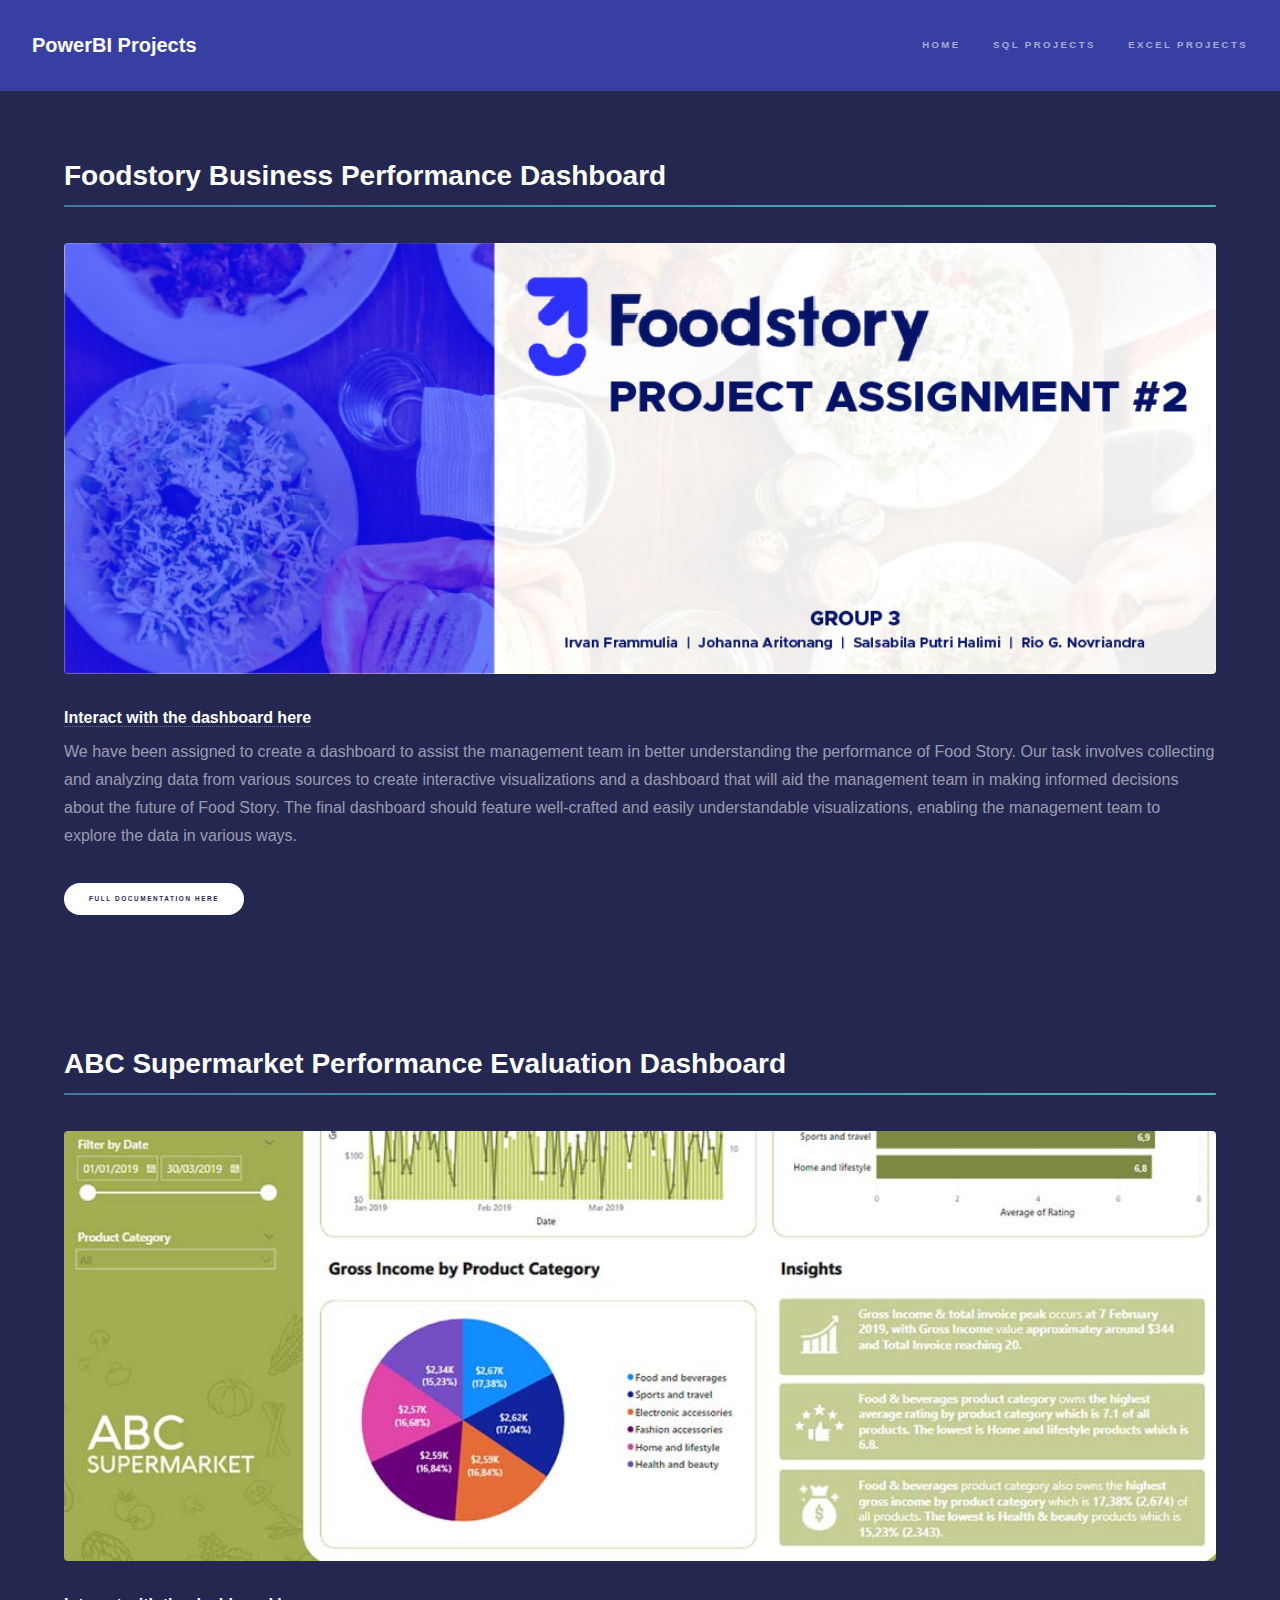
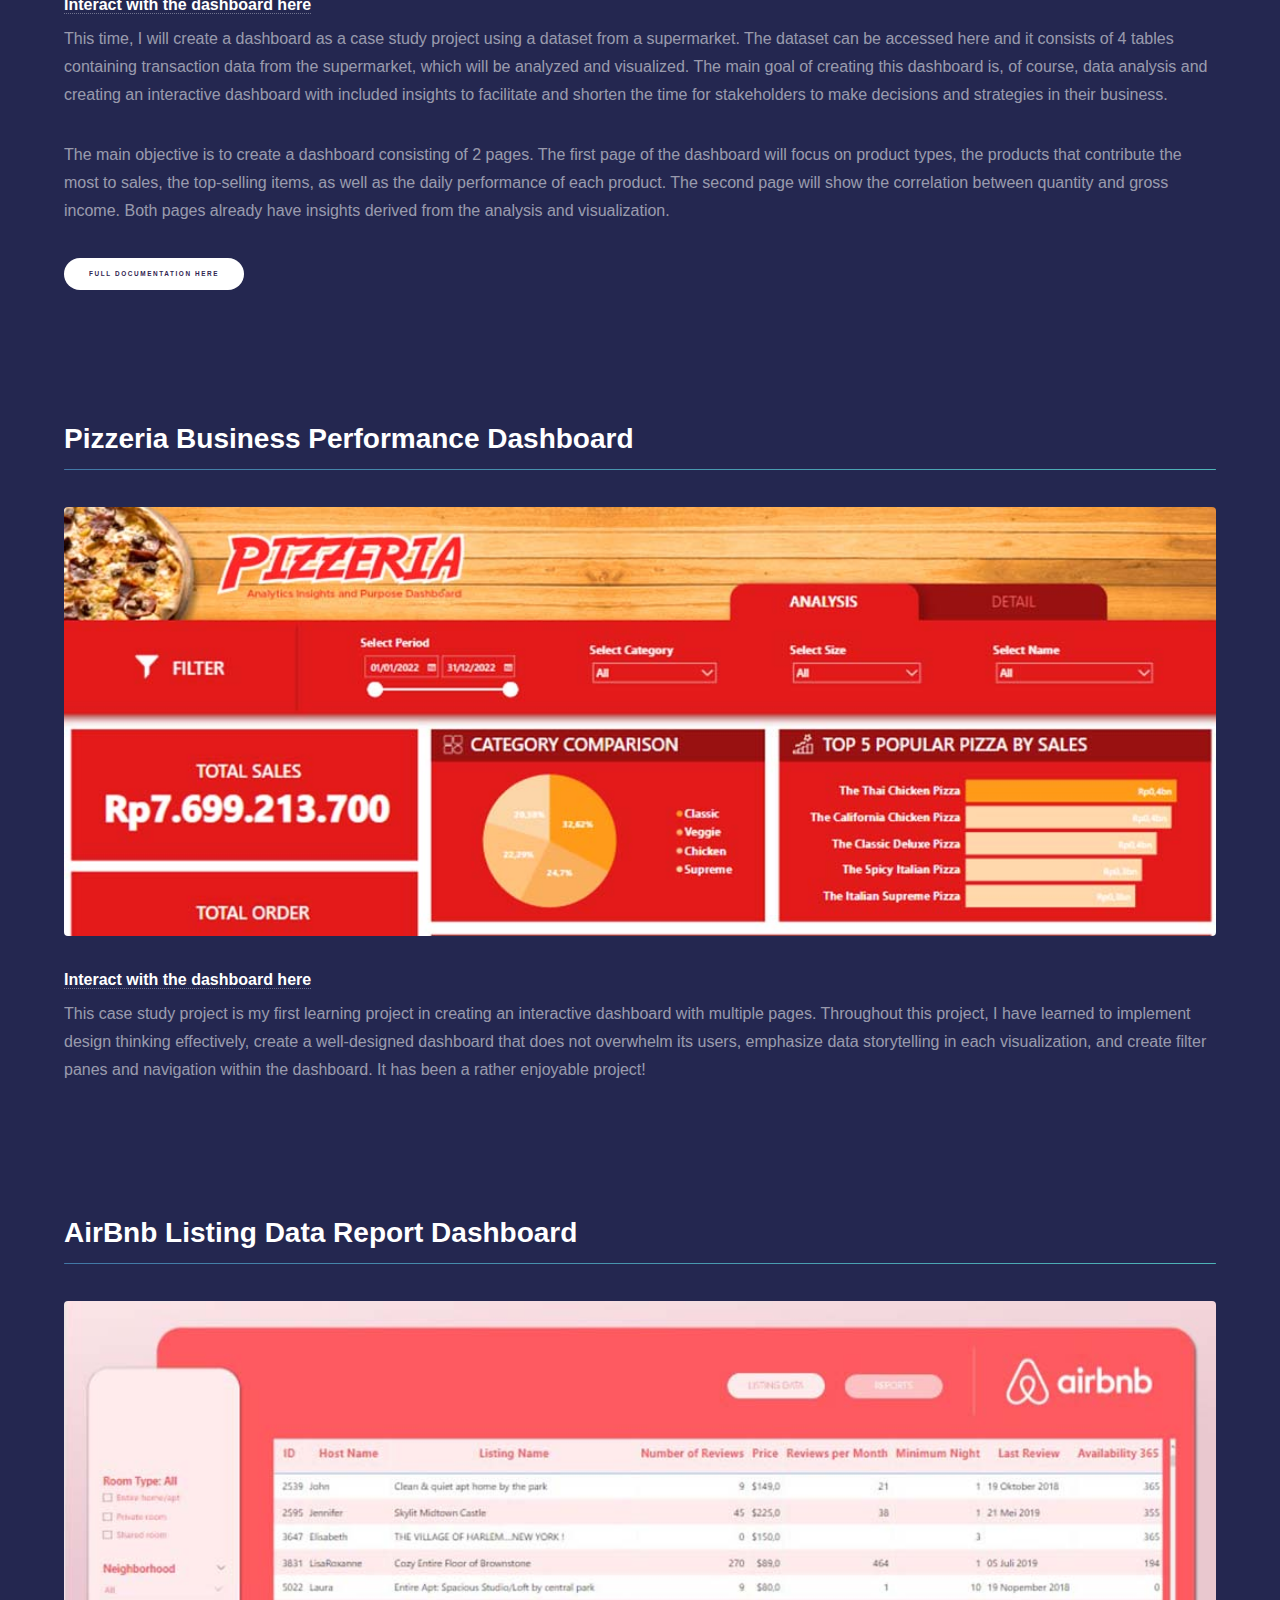
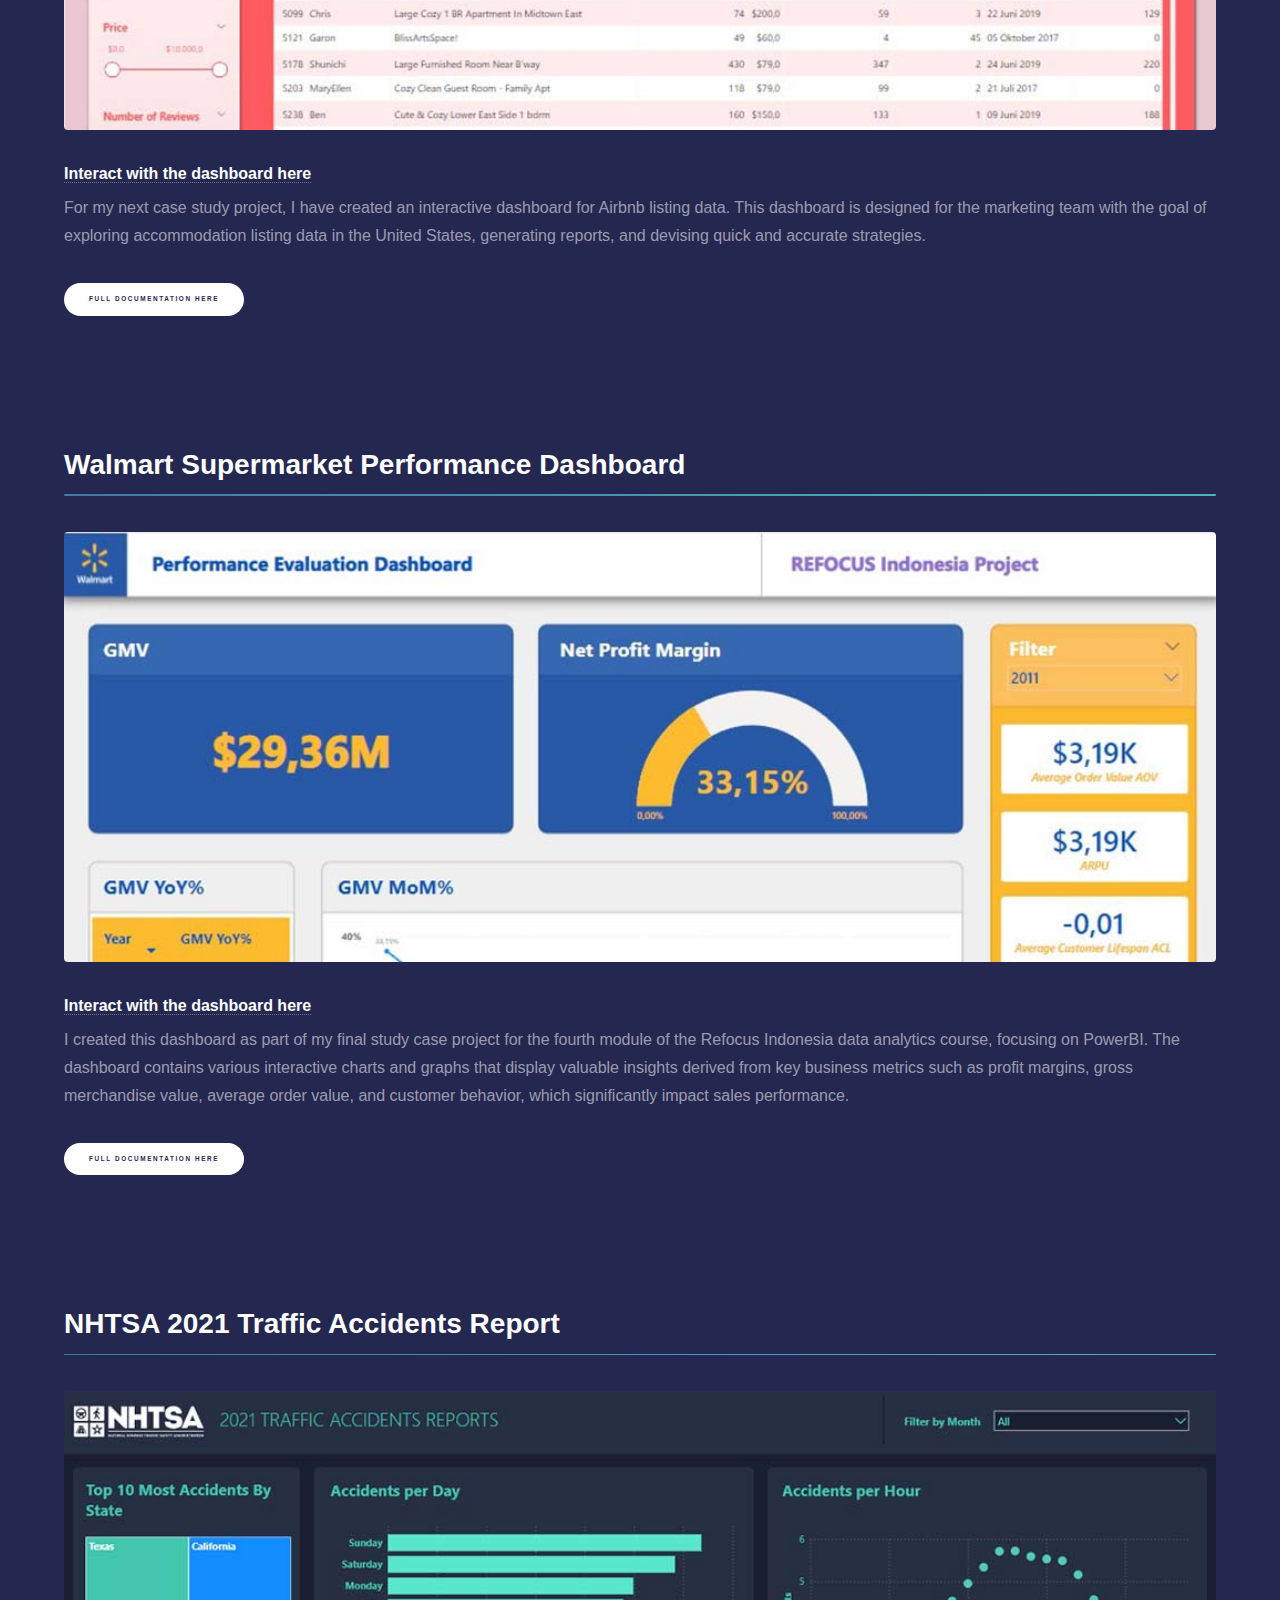
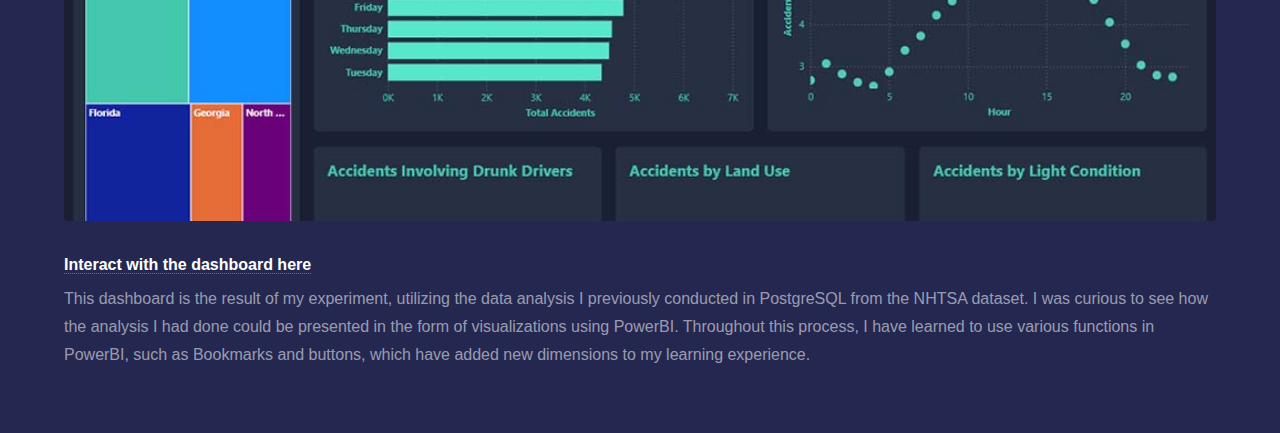
==== commit c4b5412f: "Update Powerbi.html" ====
--- a/Powerbi.html
+++ b/Powerbi.html
@@ -22,7 +22,7 @@
 						<li><a href="index.html">HOME</a></li>
 						<li><a href="SQL.html">SQL PROJECTS</a></li>
 						<li><a href="XG.html">EXCEL PROJECTS</a></li>
-						<li><a href="elements.html">Elements</a></li>
+						
 					</ul>
 				</nav>
 			</header>
@@ -109,4 +109,4 @@
 			<script src="assets/js/main.js"></script>
 
 	</body>
-</html>+</html>
